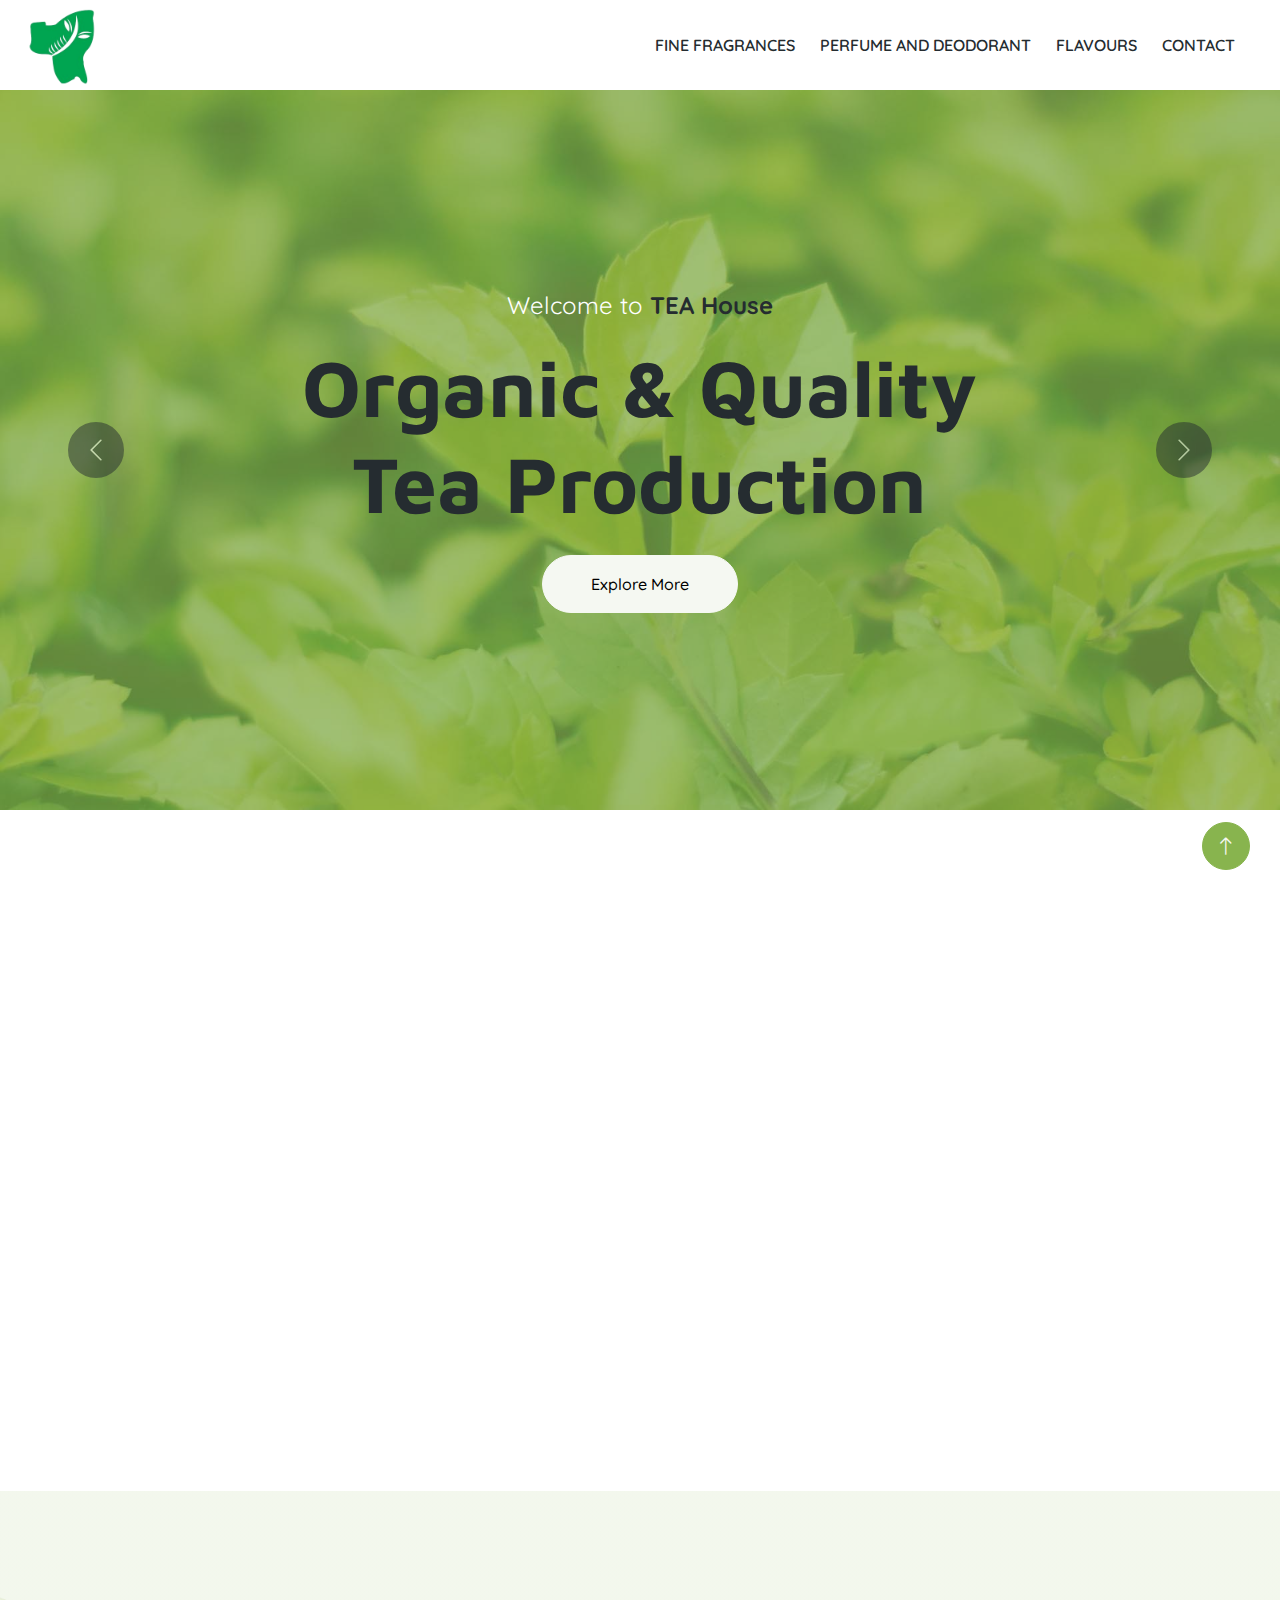
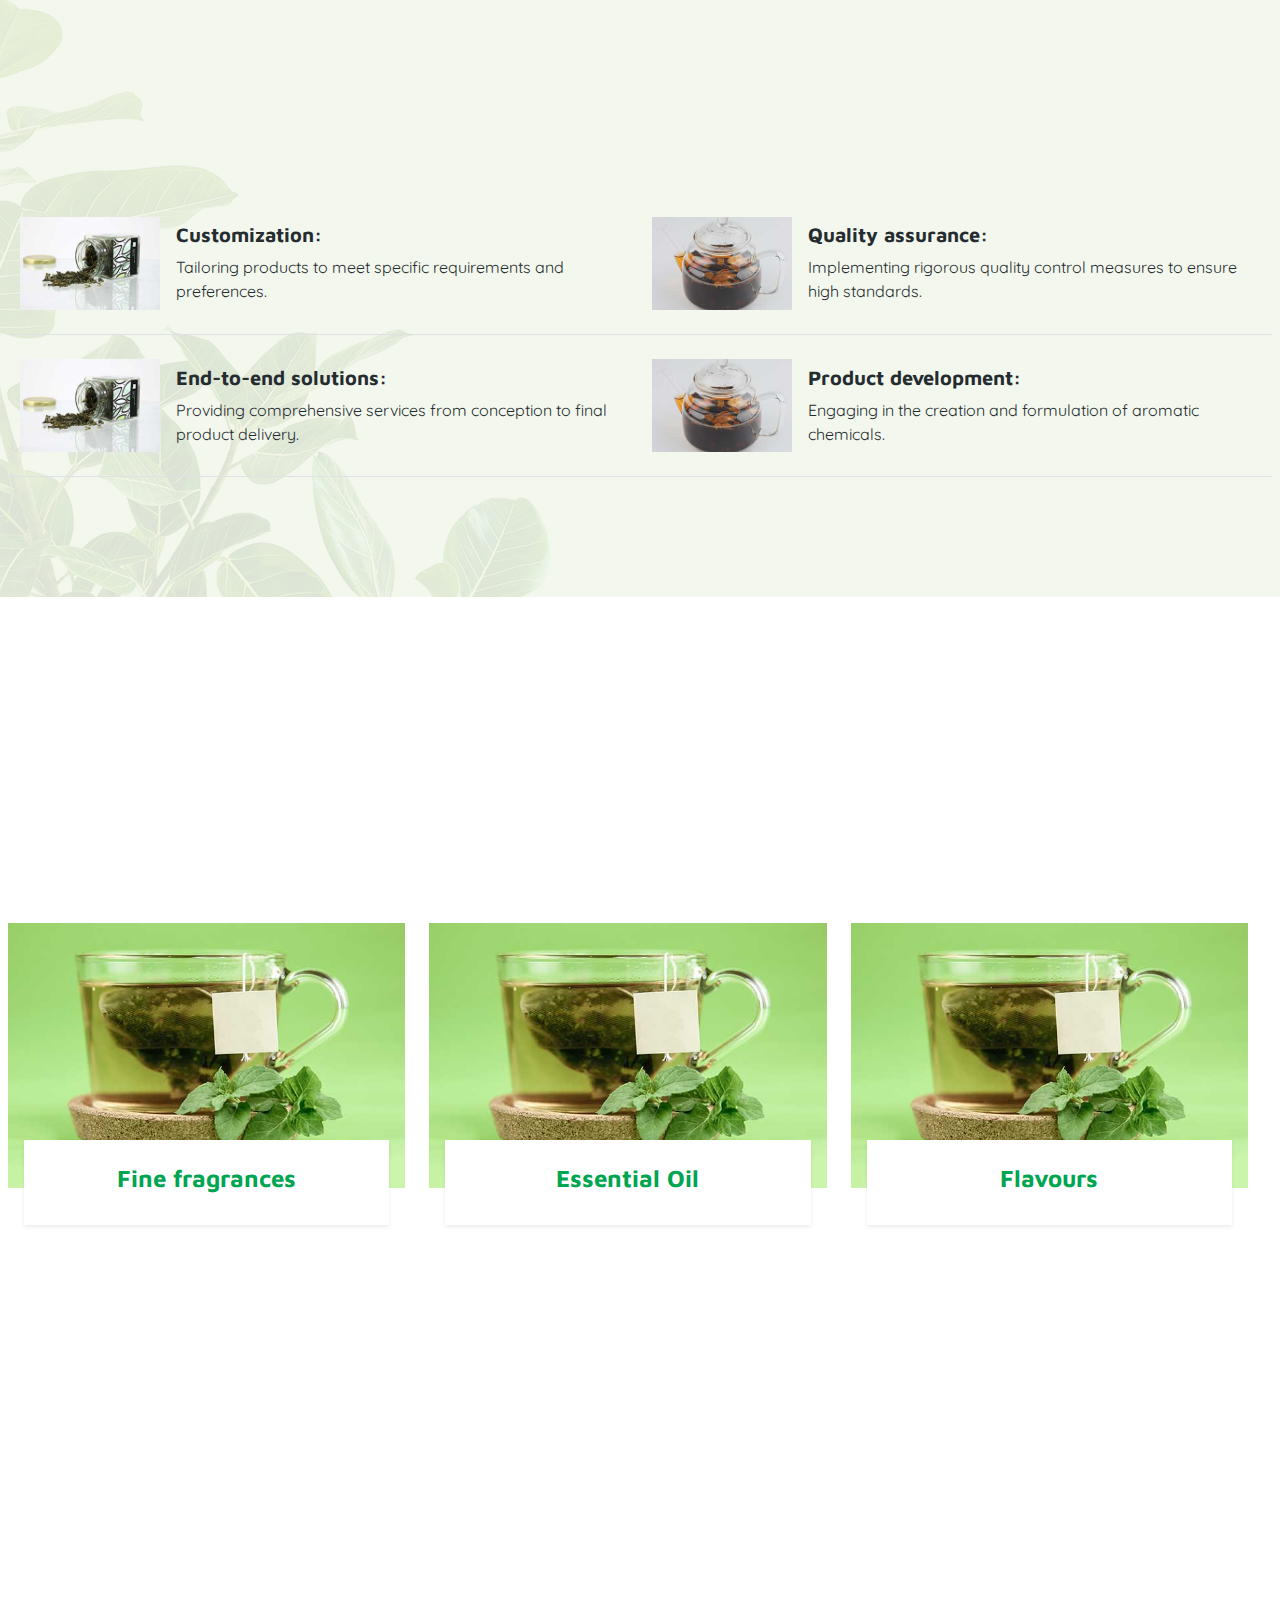
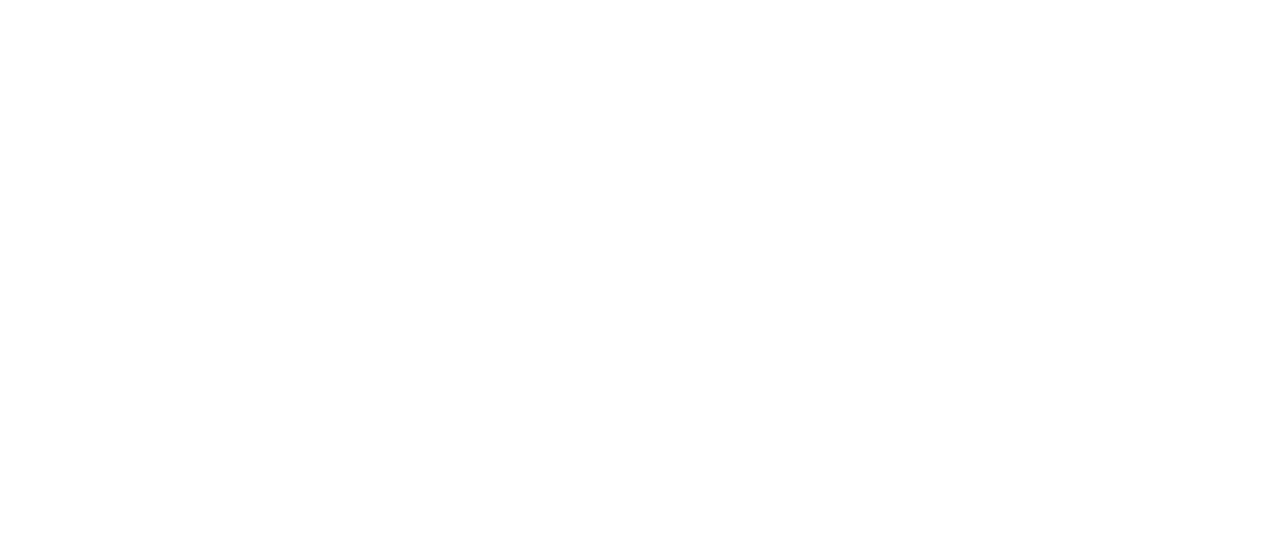
==== index.html @ 9715950f "first commit" ====
<!DOCTYPE html>
<html lang="en">

<head>
    <meta charset="utf-8">
    <title>Shiv-Prem Agencies</title>
    <meta content="width=device-width, initial-scale=1.0" name="viewport">
    <meta content="" name="keywords">
    <meta content="" name="description">

    <!-- Favicon -->
    <link href="img/favicon.ico" rel="icon">

    <!-- Icon Font Stylesheet -->
    <link href="https://cdnjs.cloudflare.com/ajax/libs/font-awesome/5.10.0/css/all.min.css" rel="stylesheet">
    <link href="https://cdn.jsdelivr.net/npm/bootstrap-icons@1.4.1/font/bootstrap-icons.css" rel="stylesheet">

    <!-- Libraries Stylesheet -->
    <link href="lib/animate/animate.min.css" rel="stylesheet">
    <link href="lib/owlcarousel/assets/owl.carousel.min.css" rel="stylesheet">

    <!-- Customized Bootstrap Stylesheet -->
    <link href="css/bootstrap.min.css" rel="stylesheet">

    <!-- Template Stylesheet -->
    <link href="css/style.css" rel="stylesheet">
</head>

<body id="home-page">
    <!-- Header Start -->
    <header class="sticky-top">

    </header>
    <!-- Header End -->


    <!-- Carousel Start -->
    <div class="container-fluid px-0 mb-5">
        <div id="header-carousel" class="carousel slide carousel-fade" data-bs-ride="carousel">
            <div class="carousel-inner">
                <div class="carousel-item active">
                    <img class="w-100" src="img/carousel-1.jpg" alt="Image">
                    <div class="carousel-caption">
                        <div class="container">
                            <div class="row justify-content-center">
                                <div class="col-lg-7 text-center">
                                    <p class="fs-4 text-white animated zoomIn">Welcome to <strong class="text-dark">TEA
                                            House</strong></p>
                                    <h1 class="display-1 text-dark mb-4 animated zoomIn">Organic & Quality Tea
                                        Production</h1>
                                    <a href="" class="btn btn-light rounded-pill py-3 px-5 animated zoomIn">Explore
                                        More</a>
                                </div>
                            </div>
                        </div>
                    </div>
                </div>
                <div class="carousel-item">
                    <img class="w-100" src="img/carousel-2.jpg" alt="Image">
                    <div class="carousel-caption">
                        <div class="container">
                            <div class="row justify-content-center">
                                <div class="col-lg-7 text-center">
                                    <p class="fs-4 text-white animated zoomIn">Welcome to <strong class="text-dark">TEA
                                            House</strong></p>
                                    <h1 class="display-1 text-dark mb-4 animated zoomIn">Organic & Quality Tea
                                        Production</h1>
                                    <a href="" class="btn btn-light rounded-pill py-3 px-5 animated zoomIn">Explore
                                        More</a>
                                </div>
                            </div>
                        </div>
                    </div>
                </div>
            </div>
            <button class="carousel-control-prev" type="button" data-bs-target="#header-carousel" data-bs-slide="prev">
                <span class="carousel-control-prev-icon" aria-hidden="true"></span>
                <span class="visually-hidden">Previous</span>
            </button>
            <button class="carousel-control-next" type="button" data-bs-target="#header-carousel" data-bs-slide="next">
                <span class="carousel-control-next-icon" aria-hidden="true"></span>
                <span class="visually-hidden">Next</span>
            </button>
        </div>
    </div>
    <!-- Carousel End -->

    <!-- Article Start -->
    <div class="container-xxl py-5">
        <div class="container">
            <div class="row g-5 align-items-center">
                <div class="col-lg-5 wow fadeIn" data-wow-delay="0.1s">
                    <img class="img-fluid" src="img/article.jpg" alt="">
                </div>
                <div class="col-lg-6 wow fadeIn" data-wow-delay="0.5s">
                    <div class="section-title">
                        <p class="fs-5 fw-medium  text-primary">About Us</p>
                        <h1 class="display-6">The success history of Shivprem Agencies in 24 years</h1>
                    </div>
                    <p class="mb-4">Established in 2000, Shivprem Agencies operates in Old Delhi Sadar Bazar. Proprietor
                        Mr. Shivi Sansi, is a sales agent, stockist, and importer for various chemical companies. </p>
                    <p class="mb-4">They distribute aromatic chemicals, resinoids, absolutes, essential oils, and
                        flavours throughout Northern India via established trade channels.</p>
                    <!-- <a href="" class="btn btn-primary rounded-pill py-3 px-5">Read More</a> -->
                </div>
            </div>
        </div>
    </div>
    <!-- Article End -->

    <!-- Products Start -->
    <div class="container-fluid product py-5 my-5">
        <div class="container py-5">
            <div class="section-title text-center mx-auto wow fadeInUp" data-wow-delay="0.1s" style="max-width: 600px;">
                <p class="fs-5 fw-medium  text-primary">Our service</p>
                <h1 class="display-6">Lorem ipsum dolor sit amet, consectetur adipisicing elit.</h1>
            </div>
            <div class="row">
                <div class="col-md-6">
                    <div class="row align-items-center g-3 mb-4">
                        <div class="col-4 col-lg-3">
                            <img class="img-fluid bg-white w-100" src="img/about-5.jpg" alt="">
                        </div>
                        <div class="col-8 col-lg-9">
                            <h5>Customization: </h5>
                            <p class="mb-0">Tailoring products to meet specific requirements and preferences.
                            </p>
                        </div>
                    </div>
                </div>
                <div class="border-top d-block d-md-none mb-4"></div>
                <div class="col-md-6">
                    <div class="row align-items-center g-3 mb-4">
                        <div class="col-4 col-lg-3">
                            <img class="img-fluid bg-white w-100" src="img/about-6.jpg" alt="">
                        </div>
                        <div class="col-8 col-lg-9">
                            <h5>Quality assurance: </h5>
                            <p class="mb-0">Implementing rigorous quality control measures to ensure high
                                standards.</p>
                        </div>
                    </div>
                </div>
                <div class="border-top mb-4"></div>
                <div class="col-md-6">
                    <div class="row align-items-center g-3 mb-4">
                        <div class="col-4 col-lg-3">
                            <img class="img-fluid bg-white w-100" src="img/about-5.jpg" alt="">
                        </div>
                        <div class="col-8 col-lg-9">
                            <h5>End-to-end solutions: </h5>
                            <p class="mb-0">Providing comprehensive services from conception to final product delivery.
                            </p>
                        </div>
                    </div>
                </div>
                <div class="border-top d-block d-md-none mb-4"></div>
                <div class="col-md-6">
                    <div class="row align-items-center g-3 mb-4">
                        <div class="col-4 col-lg-3">
                            <img class="img-fluid bg-white w-100" src="img/about-6.jpg" alt="">
                        </div>
                        <div class="col-8 col-lg-9">
                            <h5>Product development:</h5>
                            <p class="mb-0">Engaging in the creation and formulation of aromatic chemicals.</p>
                        </div>
                    </div>
                </div>
                <div class="border-top mb-4"></div>
            </div>
        </div>
    </div>
    <!-- Products End -->


    <!-- About Start -->
    <div class="container-xxl py-5">
        <div class="container">
            <div class="row g-5">
                <div class="col-lg-12 wow fadeIn" data-wow-delay="0.5s">
                    <div class="section-title">
                        <p class="fs-5 fw-medium  text-primary">We deal in </p>
                        <h1 class="display-6">Lorem ipsum dolor sit amet.</h1>
                    </div>
                </div>
                <div class="row">
                    <div class="col-lg-4 col-sm-6 mt-5"><a href="" class="d-block product-item rounded">
                            <img src="img/product-1.jpg" class="w-100" alt="">
                            <div class="bg-white shadow-sm text-center p-4 position-relative mt-n5 mx-3">
                                <h4 class="text-primary">Fine fragrances</h4>
                                <!-- <span class="text-body">Tailoring products to meet specific requirements and
                                    preferences.</span> -->
                            </div>
                        </a></div>
                    <div class="col-lg-4 col-sm-6 mt-5"><a href="" class="d-block product-item rounded">
                            <img src="img/product-1.jpg" class="w-100" alt="">
                            <div class="bg-white shadow-sm text-center p-4 position-relative mt-n5 mx-3">
                                <h4 class="text-primary">Essential Oil</h4>
                                <!-- <span class="text-body">Implementing rigorous quality control measures to ensure high standards.</span> -->
                            </div>
                        </a></div>
                    <div class="col-lg-4 col-sm-6 mt-5"><a href="" class="d-block product-item rounded">
                            <img src="img/product-1.jpg" class="w-100" alt="">
                            <div class="bg-white shadow-sm text-center p-4 position-relative mt-n5 mx-3">
                                <h4 class="text-primary">Flavours</h4>
                                <!-- <span class="text-body">Providing comprehensive services from conception to final product delivery.</span> -->
                            </div>
                        </a>
                    </div>
                </div>
            </div>
        </div>
    </div>
    <!-- About End -->

    <!-- Video Start -->
    <!-- <div class="container-fluid video my-5">
        <div class="container">
            <div class="row g-0">
                <div class="col-lg-6 py-5 wow fadeIn" data-wow-delay="0.1s">
                    <div class="py-5">
                        <h1 class="display-6 mb-4">Tea is a drink of <span class="text-white">health</span> and <span
                                class="text-white">beauty</span></h1>
                        <h5 class="fw-normal lh-base  text-white mb-5">Tempor erat elitr rebum at clita. Diam dolor diam
                            ipsum sit. Aliqu diam amet diam et eos. Clita erat ipsum et lorem et sit</h5>
                        <div class="row g-4 mb-5">
                            <div class="col-sm-6">
                                <div class="d-flex align-items-center">
                                    <div class="flex-shrink-0 btn-lg-square bg-white text-primary rounded-circle me-3">
                                        <i class="fa fa-check"></i>
                                    </div>
                                    <span class="text-dark">Great tea assortment</span>
                                </div>
                            </div>
                            <div class="col-sm-6">
                                <div class="d-flex align-items-center">
                                    <div class="flex-shrink-0 btn-lg-square bg-white text-primary rounded-circle me-3">
                                        <i class="fa fa-check"></i>
                                    </div>
                                    <span class="text-dark">Spices & additives</span>
                                </div>
                            </div>
                            <div class="col-sm-6">
                                <div class="d-flex align-items-center">
                                    <div class="flex-shrink-0 btn-lg-square bg-white text-primary rounded-circle me-3">
                                        <i class="fa fa-check"></i>
                                    </div>
                                    <span class="text-dark">Unique accessories</span>
                                </div>
                            </div>
                            <div class="col-sm-6">
                                <div class="d-flex align-items-center">
                                    <div class="flex-shrink-0 btn-lg-square bg-white text-primary rounded-circle me-3">
                                        <i class="fa fa-check"></i>
                                    </div>
                                    <span class="text-dark">Good for health & beauty</span>
                                </div>
                            </div>
                        </div>
                        <a class="btn btn-light rounded-pill py-3 px-5" href="">Explore More</a>
                    </div>
                </div>
                <div class="col-lg-6 wow fadeIn" data-wow-delay="0.5s">
                    <div class="h-100 d-flex align-items-center justify-content-center" style="min-height: 300px;">
                        <button type="button" class="btn-play" data-bs-toggle="modal"
                            data-src="https://www.youtube.com/embed/DWRcNpR6Kdc" data-bs-target="#videoModal">
                            <span></span>
                        </button>
                    </div>
                </div>
            </div>
        </div>
    </div> -->
    <!-- Video End -->


    <!-- Video Modal Start -->
    <!-- <div class="modal modal-video fade" id="videoModal" tabindex="-1" aria-labelledby="exampleModalLabel"
        aria-hidden="true">
        <div class="modal-dialog">
            <div class="modal-content rounded-0">
                <div class="modal-header">
                    <h3 class="modal-title" id="exampleModalLabel">Youtube Video</h3>
                    <button type="button" class="btn-close" data-bs-dismiss="modal" aria-label="Close"></button>
                </div>
                <div class="modal-body">
                    16:9 aspect ratio
                    <div class="ratio ratio-16x9">
                        <iframe class="embed-responsive-item" src="" id="video" allowfullscreen
                            allowscriptaccess="always" allow="autoplay"></iframe>
                    </div>
                </div>
            </div>
        </div>
    </div> -->
    <!-- Video Modal End -->


    <!-- Store Start -->
    <!-- <div class="container-xxl py-5">
        <div class="container">
            <div class="section-title text-center mx-auto wow fadeInUp" data-wow-delay="0.1s" style="max-width: 500px;">
                <p class="fs-5 fw-medium  text-primary">Online Store</p>
                <h1 class="display-6">Want to stay healthy? Choose tea taste</h1>
            </div>
            <div class="row g-4">
                <div class="col-lg-4 col-md-6 wow fadeInUp" data-wow-delay="0.1s">
                    <div class="store-item position-relative text-center">
                        <img class="img-fluid" src="img/store-product-1.jpg" alt="">
                        <div class="p-4">
                            <div class="text-center mb-3">
                                <small class="fa fa-star text-primary"></small>
                                <small class="fa fa-star text-primary"></small>
                                <small class="fa fa-star text-primary"></small>
                                <small class="fa fa-star text-primary"></small>
                                <small class="fa fa-star text-primary"></small>
                            </div>
                            <h4 class="mb-3">Nature close tea</h4>
                            <p>Aliqu diam amet diam et eos. Clita erat ipsum lorem erat ipsum lorem sit sed</p>
                            <h4 class="text-primary">$19.00</h4>
                        </div>
                        <div class="store-overlay">
                            <a href="" class="btn btn-primary rounded-pill py-2 px-4 m-2">More Detail <i
                                    class="fa fa-arrow-right ms-2"></i></a>
                            <a href="" class="btn btn-dark rounded-pill py-2 px-4 m-2">Add to Cart <i
                                    class="fa fa-cart-plus ms-2"></i></a>
                        </div>
                    </div>
                </div>
                <div class="col-lg-4 col-md-6 wow fadeInUp" data-wow-delay="0.3s">
                    <div class="store-item position-relative text-center">
                        <img class="img-fluid" src="img/store-product-2.jpg" alt="">
                        <div class="p-4">
                            <div class="text-center mb-3">
                                <small class="fa fa-star text-primary"></small>
                                <small class="fa fa-star text-primary"></small>
                                <small class="fa fa-star text-primary"></small>
                                <small class="fa fa-star text-primary"></small>
                                <small class="fa fa-star text-primary"></small>
                            </div>
                            <h4 class="mb-3">Green tea tulsi</h4>
                            <p>Aliqu diam amet diam et eos. Clita erat ipsum lorem erat ipsum lorem sit sed</p>
                            <h4 class="text-primary">$19.00</h4>
                        </div>
                        <div class="store-overlay">
                            <a href="" class="btn btn-primary rounded-pill py-2 px-4 m-2">More Detail <i
                                    class="fa fa-arrow-right ms-2"></i></a>
                            <a href="" class="btn btn-dark rounded-pill py-2 px-4 m-2">Add to Cart <i
                                    class="fa fa-cart-plus ms-2"></i></a>
                        </div>
                    </div>
                </div>
                <div class="col-lg-4 col-md-6 wow fadeInUp" data-wow-delay="0.5s">
                    <div class="store-item position-relative text-center">
                        <img class="img-fluid" src="img/store-product-3.jpg" alt="">
                        <div class="p-4">
                            <div class="text-center mb-3">
                                <small class="fa fa-star text-primary"></small>
                                <small class="fa fa-star text-primary"></small>
                                <small class="fa fa-star text-primary"></small>
                                <small class="fa fa-star text-primary"></small>
                                <small class="fa fa-star text-primary"></small>
                            </div>
                            <h4 class="mb-3">Instant tea premix</h4>
                            <p>Aliqu diam amet diam et eos. Clita erat ipsum lorem erat ipsum lorem sit sed</p>
                            <h4 class="text-primary">$19.00</h4>
                        </div>
                        <div class="store-overlay">
                            <a href="" class="btn btn-primary rounded-pill py-2 px-4 m-2">More Detail <i
                                    class="fa fa-arrow-right ms-2"></i></a>
                            <a href="" class="btn btn-dark rounded-pill py-2 px-4 m-2">Add to Cart <i
                                    class="fa fa-cart-plus ms-2"></i></a>
                        </div>
                    </div>
                </div>
                <div class="col-12 text-center wow fadeInUp" data-wow-delay="0.1s">
                    <a href="" class="btn btn-primary rounded-pill py-3 px-5">View More Products</a>
                </div>
            </div>
        </div>
    </div> -->
    <!-- Store End -->


    <!-- Testimonial Start -->
    <!-- <div class="container-fluid testimonial py-5 my-5">
        <div class="container py-5">
            <div class="section-title text-center mx-auto wow fadeInUp" data-wow-delay="0.1s" style="max-width: 500px;">
                <p class="fs-5 fw-medium  text-white">Testimonial</p>
                <h1 class="display-6">What our clients say about our tea</h1>
            </div>
            <div class="owl-carousel testimonial-carousel wow fadeInUp" data-wow-delay="0.5s">
                <div class="testimonial-item p-4 p-lg-5">
                    <p class="mb-4">Diam dolor diam ipsum sit. Aliqu diam amet diam et eos. Clita erat ipsum et lorem et
                        sit, sed stet lorem sit clita duo justo</p>
                    <div class="d-flex align-items-center justify-content-center">
                        <img class="img-fluid flex-shrink-0" src="img/testimonial-1.jpg" alt="">
                        <div class="text-start ms-3">
                            <h5>Client Name</h5>
                            <span class="text-primary">Profession</span>
                        </div>
                    </div>
                </div>
                <div class="testimonial-item p-4 p-lg-5">
                    <p class="mb-4">Diam dolor diam ipsum sit. Aliqu diam amet diam et eos. Clita erat ipsum et lorem et
                        sit, sed stet lorem sit clita duo justo</p>
                    <div class="d-flex align-items-center justify-content-center">
                        <img class="img-fluid flex-shrink-0" src="img/testimonial-2.jpg" alt="">
                        <div class="text-start ms-3">
                            <h5>Client Name</h5>
                            <span class="text-primary">Profession</span>
                        </div>
                    </div>
                </div>
                <div class="testimonial-item p-4 p-lg-5">
                    <p class="mb-4">Diam dolor diam ipsum sit. Aliqu diam amet diam et eos. Clita erat ipsum et lorem et
                        sit, sed stet lorem sit clita duo justo</p>
                    <div class="d-flex align-items-center justify-content-center">
                        <img class="img-fluid flex-shrink-0" src="img/testimonial-3.jpg" alt="">
                        <div class="text-start ms-3">
                            <h5>Client Name</h5>
                            <span class="text-primary">Profession</span>
                        </div>
                    </div>
                </div>
            </div>
        </div>
    </div> -->
    <!-- Testimonial End -->


    <!-- Contact Start -->
    <div class="container-xxl contact py-5">
        <div class="container">
            <div class="section-title text-center mx-auto wow fadeInUp" data-wow-delay="0.1s" style="max-width: 500px;">
                <p class="fs-5 fw-medium  text-primary">Contact Us</p>
                <h1 class="display-6">Contact us right now</h1>
            </div>
            <div class="row justify-content-center wow fadeInUp" data-wow-delay="0.1s">
                <div class="col-lg-8">
                    <!-- <p class="text-center mb-5">Diam dolor diam ipsum sit. Aliqu diam amet diam et eos. Clita erat ipsum
                        et lorem et sit, sed stet lorem sit clita duo justo Diam dolor diam ipsum sit. Aliqu diam amet
                        diam et eos. Clita erat ipsum et lorem et sit, sed stet lorem sit clita duo justo</p> -->
                    <div class="row g-5">
                        <div class="col-md-4 text-center wow fadeInUp" data-wow-delay="0.3s">
                            <div class="btn-square mx-auto mb-3">
                                <i class="fa fa-envelope fa-2x text-white"></i>
                            </div>
                            <p class="mb-2">info@example.com</p>
                            <p class="mb-0">support@example.com</p>
                        </div>
                        <div class="col-md-4 text-center wow fadeInUp" data-wow-delay="0.4s">
                            <div class="btn-square mx-auto mb-3">
                                <i class="fa fa-phone fa-2x text-white"></i>
                            </div>
                            <p class="mb-2">9999467355</p>
                            <p class="mb-0">9599777465</p>
                        </div>
                        <div class="col-md-4 text-center wow fadeInUp" data-wow-delay="0.5s">
                            <div class="btn-square mx-auto mb-3">
                                <i class="fa fa-map-marker-alt fa-2x text-white"></i>
                            </div>
                            <p class="mb-2">Kirthi Shikar, 510, District Centre,</p>
                            <p class="mb-0">Janakpuri, Delhi, 110058</p>
                        </div>
                    </div>
                </div>
            </div>
        </div>
    </div>
    <!-- Contact Start -->


    <!-- Footer Start -->
    <footer>

    </footer>
    <!-- Footer End -->



    <!-- JavaScript Libraries -->
    <script src="https://ajax.googleapis.com/ajax/libs/jquery/3.6.1/jquery.min.js"></script>
    <script src="https://cdn.jsdelivr.net/npm/bootstrap@5.0.0/dist/js/bootstrap.bundle.min.js"></script>
    <script src="lib/wow/wow.min.js"></script>
    <script src="lib/easing/easing.min.js"></script>
    <script src="lib/waypoints/waypoints.min.js"></script>
    <script src="lib/owlcarousel/owl.carousel.min.js"></script>

    <!-- Template Javascript -->
    <script src="js/main.js"></script>
</body>

</html>
---- css/style.css ----
/********** Template CSS **********/
@import url('https://fonts.googleapis.com/css2?family=Maven+Pro:wght@400..900&family=Quicksand:wght@300..700&display=swap');


:root {
    --primary: #00A551;
    --secondary: #ABD832;
    --light: #F5F8F2;
    --dark: #252C30;
    --font-maven:"Maven Pro", sans-serif;
    --font-quick:"Quicksand", sans-serif;
}

.back-to-top {
    position: fixed;
    display: none;
    right: 30px;
    bottom: 30px;
    z-index: 99;
}

.fw-medium {
    font-weight: 600;
}

.fw-bold {
    font-weight: 700;
}

.fw-black {
    font-weight: 900;
}


/*** Spinner ***/
#spinner {
    opacity: 0;
    visibility: hidden;
    transition: opacity .5s ease-out, visibility 0s linear .5s;
    z-index: 99999;
}

#spinner.show {
    transition: opacity .5s ease-out, visibility 0s linear 0s;
    visibility: visible;
    opacity: 1;
}

.container{
    max-width: 1400px;
    margin: auto;
    padding: 0px 20px;
}

h1,h2,h3,h4,h5,h6{
    font-family: var(--font-maven);
}
h1{
    font-weight: 700 !important;
}
p{
    font-family: var(--font-quick);
}
/*** Button ***/
.btn {
    font-family: var(--font-quick);
    transition: .5s;
    font-weight: 500;
}

.btn-primary,
.btn-outline-primary:hover {
    color: var(--light);
}

.btn-secondary,
.btn-outline-secondary:hover {
    color: var(--dark);
}

.btn-square {
    width: 38px;
    height: 38px;
}

.btn-sm-square {
    width: 32px;
    height: 32px;
}

.btn-lg-square {
    width: 48px;
    height: 48px;
}

.btn-square,
.btn-sm-square,
.btn-lg-square {
    padding: 0;
    display: flex;
    align-items: center;
    justify-content: center;
    font-weight: normal;
}


/*** Navbar ***/
.sticky-top {
    top: -150px;
    transition: .5s;
}
.navbar-brand {
    display: block;
    max-width: 80px ;
    width: 100% ;
}
footer .navbar-brand{
    max-width: 120px;
    margin-bottom: 20px;
}
.navbar-brand img{
    width: 100% ;
}

.navbar .navbar-nav .nav-link {
    font-family: var(--font-quick);
    margin-right: 25px;
    padding: 25px 0;
    color: var(--dark);
    font-weight: 600;
    text-transform: uppercase;
    outline: none;
}

.navbar .navbar-nav .nav-link:hover,
.navbar .navbar-nav .nav-link.active {
    color: var(--primary);
}

.navbar .dropdown-toggle::after {
    border: none;
    content: "\f107";
    font-family: "Font Awesome 5 Free";
    font-weight: 900;
    vertical-align: middle;
    margin-left: 8px;
}

@media (max-width: 991.98px) {

    .navbar .navbar-nav .nav-link  {
        margin-right: 0;
        padding: 10px 0;
    }

    .navbar .navbar-nav {
        margin-top: 75px;
        border-top: 1px solid #EEEEEE;
    }
}

@media (min-width: 992px) {
    .navbar .nav-item .dropdown-menu {
        display: block;
        border: none;
        margin-top: 0;
        top: 150%;
        opacity: 0;
        visibility: hidden;
        transition: .5s;
    }

    .navbar .nav-item:hover .dropdown-menu {
        top: 100%;
        visibility: visible;
        transition: .5s;
        opacity: 1;
    }
}


/*** Header ***/
.carousel-caption {
    top: 0;
    left: 0;
    right: 0;
    bottom: 0;
    display: flex;
    align-items: center;
    background: rgba(136, 180, 78, .7);
    z-index: 1;
}

.carousel-control-prev,
.carousel-control-next {
    width: 15%;
}

.carousel-control-prev-icon,
.carousel-control-next-icon {
    width: 3.5rem;
    height: 3.5rem;
    border-radius: 3.5rem;
    background-color: var(--dark);
    border: 15px solid var(--dark);
}

@media (max-width: 768px) {
    #header-carousel .carousel-item {
        position: relative;
        min-height: 450px;
    }
    
    #header-carousel .carousel-item img {
        position: absolute;
        width: 100%;
        height: 100%;
        object-fit: cover;
    }
}

.page-header {
    background: linear-gradient(rgba(136, 180, 78, .7), rgba(136, 180, 78, .7)), url(../img/carousel-1.jpg) center center no-repeat;
    background-size: cover;
}

.page-header .breadcrumb-item+.breadcrumb-item::before {
    color: var(--light);
}

.page-header .breadcrumb-item,
.page-header .breadcrumb-item a {
    font-size: 18px;
    color: var(--light);
    font-family: var(--font-quick);
    user-select: none;
}


/*** Section Title ***/
.section-title {
    position: relative;
    margin-bottom: 3rem;
    padding-bottom: 2rem;
}

.section-title::before {
    position: absolute;
    content: "";
    width: 50%;
    height: 2px;
    bottom: 0;
    left: 0;
    background: var(--primary);
}

.section-title::after {
    position: absolute;
    content: "";
    width: 28px;
    height: 28px;
    bottom: -13px;
    left: calc(25% - 13px);
    background: var(--dark);
    border: 10px solid #FFFFFF;
    border-radius: 28px;
}

.section-title.text-center::before {
    left: 25%;
}

.section-title.text-center::after {
    left: calc(50% - 13px);
}


/*** Products ***/
.product {
    background: linear-gradient(rgba(136, 180, 78, .1), rgba(136, 180, 78, .1)), url(../img/product-bg.png) left bottom no-repeat;
    background-size: auto;
}

.product-carousel .owl-nav {
    display: flex;
    justify-content: center;
    margin-top: 30px;
}

.product-carousel .owl-nav .owl-prev,
.product-carousel .owl-nav .owl-next {
    margin: 0 10px;
    width: 55px;
    height: 55px;
    display: flex;
    align-items: center;
    justify-content: center;
    color: #FFFFFF;
    background: var(--primary);
    border-radius: 55px;
    box-shadow: 0 0 45px rgba(0, 0, 0, .15);
    font-size: 25px;
    transition: .5s;
}

.product-carousel .owl-nav .owl-prev:hover,
.product-carousel .owl-nav .owl-next:hover {
    background: #FFFFFF;
    color: var(--primary);
}


/*** About ***/
.video {
    background: linear-gradient(rgba(136, 180, 78, .85), rgba(136, 180, 78, .85)), url(../img/video-bg.jpg) center center no-repeat;
    background-size: cover;
}

.btn-play {
    position: relative;
    display: block;
    box-sizing: content-box;
    width: 65px;
    height: 75px;
    border-radius: 100%;
    border: none;
    outline: none !important;
    padding: 28px 30px 30px 38px;
    background: #FFFFFF;
}

.btn-play:before {
    content: "";
    position: absolute;
    z-index: 0;
    left: 50%;
    top: 50%;
    transform: translateX(-50%) translateY(-50%);
    display: block;
    width: 120px;
    height: 120px;
    background: #FFFFFF;
    border-radius: 100%;
    animation: pulse-border 1500ms ease-out infinite;
}

.btn-play:after {
    content: "";
    position: absolute;
    z-index: 1;
    left: 50%;
    top: 50%;
    transform: translateX(-50%) translateY(-50%);
    display: block;
    width: 120px;
    height: 120px;
    background: #FFFFFF;
    border-radius: 100%;
    transition: all 200ms;
}

.btn-play span {
    display: block;
    position: relative;
    z-index: 3;
    width: 0;
    height: 0;
    left: 13px;
    border-left: 40px solid var(--primary);
    border-top: 28px solid transparent;
    border-bottom: 28px solid transparent;
}

@keyframes pulse-border {
    0% {
        transform: translateX(-50%) translateY(-50%) translateZ(0) scale(1);
        opacity: 1;
    }

    100% {
        transform: translateX(-50%) translateY(-50%) translateZ(0) scale(2);
        opacity: 0;
    }
}

.modal-video .modal-dialog {
    position: relative;
    max-width: 800px;
    margin: 60px auto 0 auto;
}

.modal-video .modal-body {
    position: relative;
    padding: 0px;
}

.modal-video .close {
    position: absolute;
    width: 30px;
    height: 30px;
    right: 0px;
    top: -30px;
    z-index: 999;
    font-size: 30px;
    font-weight: normal;
    color: #FFFFFF;
    background: #000000;
    opacity: 1;
}


/*** Store ***/
.store-item .store-overlay {
    position: absolute;
    top: 0;
    left: 0;
    width: 100%;
    height: 100%;
    display: flex;
    flex-direction: column;
    align-items: center;
    justify-content: center;
    background: rgba(138, 180, 78, .3);
    opacity: 0;
    transition: .5s;
}

.store-item:hover .store-overlay {
    opacity: 1;
}


/*** Contact ***/
.contact .btn-square {
    width: 100px;
    height: 100px;
    border: 20px solid var(--light);
    background: var(--primary);
    border-radius: 50px;
}


/*** Testimonial ***/
.testimonial {
    background: linear-gradient(rgba(136, 180, 78, .85), rgba(136, 180, 78, .85)), url(../img/testimonial-bg.jpg) center center no-repeat;
    background-size: cover;
}

.testimonial-item {
    margin: 0 auto;
    max-width: 600px;
    text-align: center;
    background: #FFFFFF;
    border: 30px solid var(--primary);
}

.testimonial-item img {
    width: 60px !important;
    height: 60px !important;
    border-radius: 60px;
}

.testimonial-carousel .owl-dots {
    margin-top: 35px;
    display: flex;
    align-items: flex-end;
    justify-content: center;
}

.testimonial-carousel .owl-dot {
    position: relative;
    display: inline-block;
    margin: 0 5px;
    width: 15px;
    height: 15px;
    background: var(--primary);
    border-radius: 15px;
    transition: .5s;
}

.testimonial-carousel .owl-dot.active {
    width: 30px;
    background: var(--dark);
}


/*** Footer ***/
.footer {
    color: #B0B9AE;
}

.footer .btn.btn-link {
    display: block;
    margin-bottom: 5px;
    padding: 0;
    text-align: left;
    color: #B0B9AE;
    font-weight: normal;
    text-transform: capitalize;
    transition: .3s;
}

.footer .btn.btn-link::before {
    position: relative;
    content: "\f105";
    font-family: "Font Awesome 5 Free";
    font-weight: 900;
    color: var(--primary);
    margin-right: 10px;
}

.footer .btn.btn-link:hover {
    color: var(--light);
    letter-spacing: 1px;
    box-shadow: none;
}

.copyright {
    color: #B0B9AE;
}

.copyright {
    background: #252525;
}

.copyright a:hover {
    color: #FFFFFF !important;
}
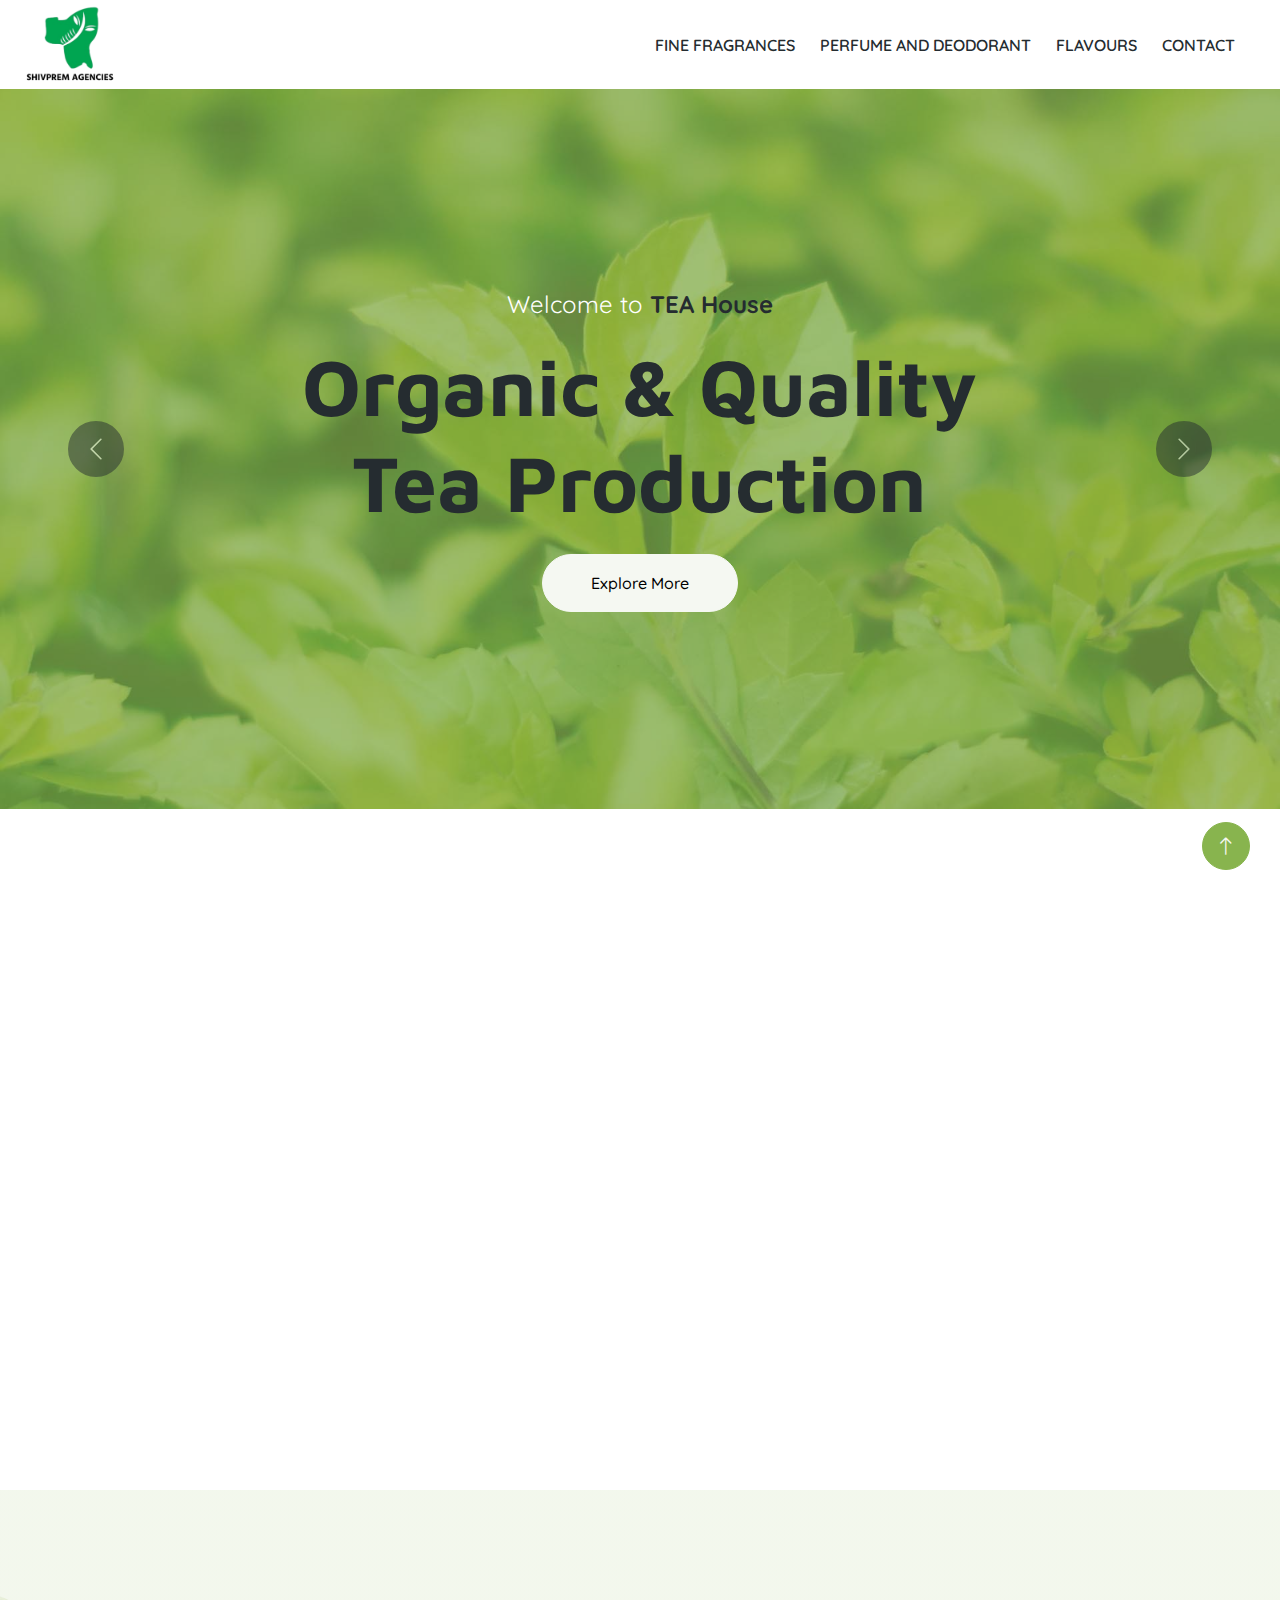
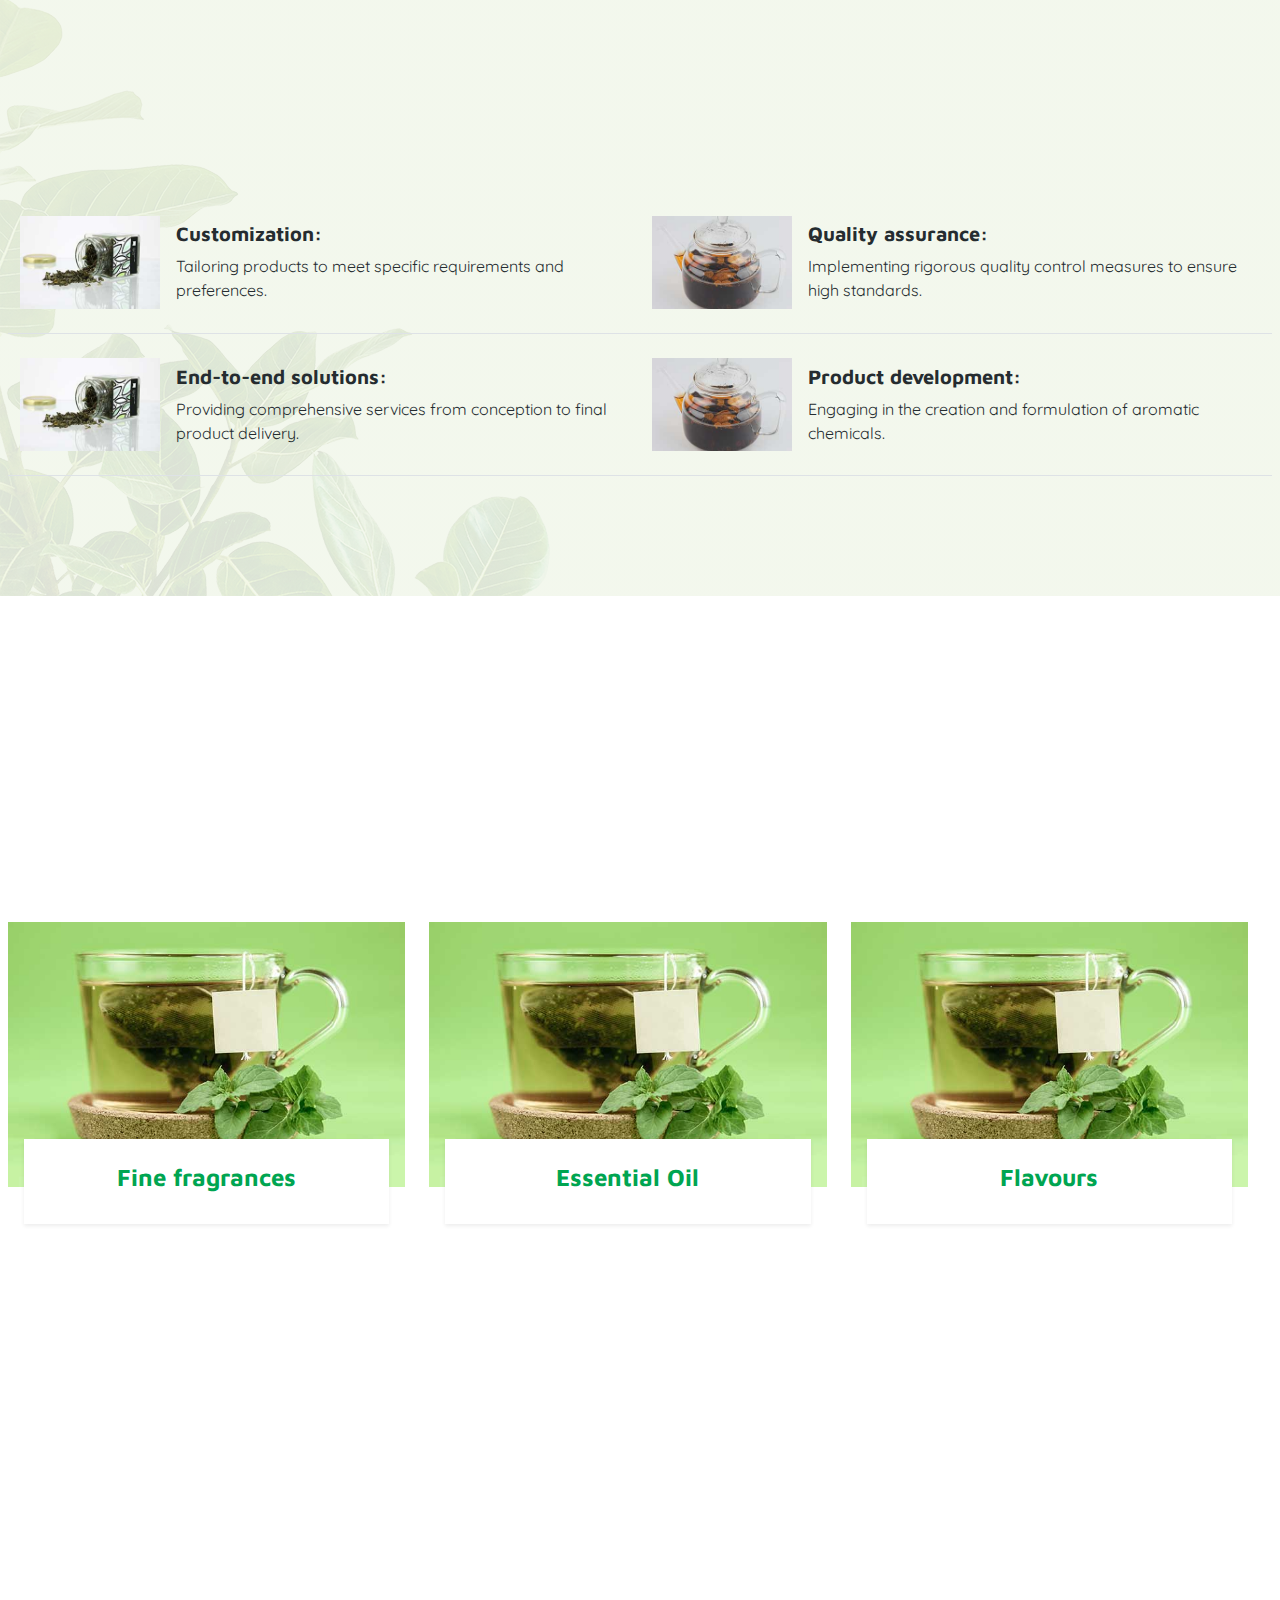
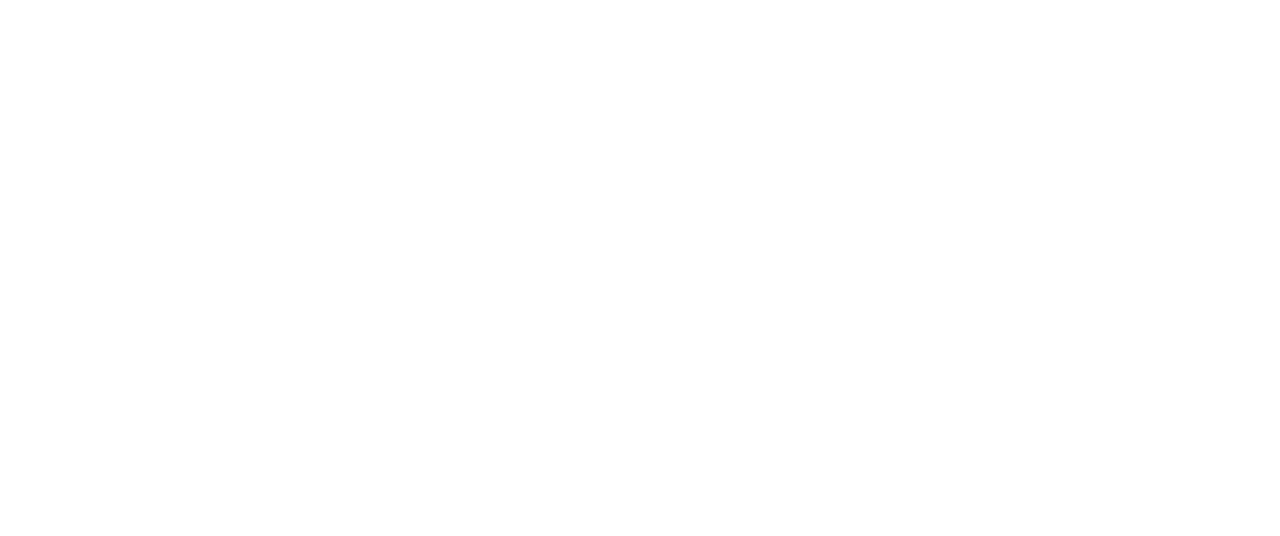
==== commit 2f54c0d6: "home complete" ====
--- a/index.html
+++ b/index.html
@@ -118,10 +118,10 @@
             <div class="row">
                 <div class="col-md-6">
                     <div class="row align-items-center g-3 mb-4">
-                        <div class="col-4 col-lg-3">
+                        <div class="col-sm-4 col-lg-3">
                             <img class="img-fluid bg-white w-100" src="img/about-5.jpg" alt="">
                         </div>
-                        <div class="col-8 col-lg-9">
+                        <div class="col-sm-8 col-lg-9">
                             <h5>Customization: </h5>
                             <p class="mb-0">Tailoring products to meet specific requirements and preferences.
                             </p>
@@ -131,10 +131,10 @@
                 <div class="border-top d-block d-md-none mb-4"></div>
                 <div class="col-md-6">
                     <div class="row align-items-center g-3 mb-4">
-                        <div class="col-4 col-lg-3">
+                        <div class="col-sm-4 col-lg-3">
                             <img class="img-fluid bg-white w-100" src="img/about-6.jpg" alt="">
                         </div>
-                        <div class="col-8 col-lg-9">
+                        <div class="col-sm-8 col-lg-9">
                             <h5>Quality assurance: </h5>
                             <p class="mb-0">Implementing rigorous quality control measures to ensure high
                                 standards.</p>
@@ -144,10 +144,10 @@
                 <div class="border-top mb-4"></div>
                 <div class="col-md-6">
                     <div class="row align-items-center g-3 mb-4">
-                        <div class="col-4 col-lg-3">
+                        <div class="col-sm-4 col-lg-3">
                             <img class="img-fluid bg-white w-100" src="img/about-5.jpg" alt="">
                         </div>
-                        <div class="col-8 col-lg-9">
+                        <div class="col-sm-8 col-lg-9">
                             <h5>End-to-end solutions: </h5>
                             <p class="mb-0">Providing comprehensive services from conception to final product delivery.
                             </p>
@@ -157,10 +157,10 @@
                 <div class="border-top d-block d-md-none mb-4"></div>
                 <div class="col-md-6">
                     <div class="row align-items-center g-3 mb-4">
-                        <div class="col-4 col-lg-3">
+                        <div class="col-sm-4 col-lg-3">
                             <img class="img-fluid bg-white w-100" src="img/about-6.jpg" alt="">
                         </div>
-                        <div class="col-8 col-lg-9">
+                        <div class="col-sm-8 col-lg-9">
                             <h5>Product development:</h5>
                             <p class="mb-0">Engaging in the creation and formulation of aromatic chemicals.</p>
                         </div>
@@ -446,8 +446,8 @@
                             <div class="btn-square mx-auto mb-3">
                                 <i class="fa fa-envelope fa-2x text-white"></i>
                             </div>
-                            <p class="mb-2">info@example.com</p>
-                            <p class="mb-0">support@example.com</p>
+                            <p class="mb-2">shivpremagencies16@gmail.com</p>
+                            <!-- <p class="mb-0">support@example.com</p> -->
                         </div>
                         <div class="col-md-4 text-center wow fadeInUp" data-wow-delay="0.4s">
                             <div class="btn-square mx-auto mb-3">
--- a/css/style.css
+++ b/css/style.css
@@ -111,7 +111,7 @@
 }
 .navbar-brand {
     display: block;
-    max-width: 80px ;
+    max-width: 100px;
     width: 100% ;
 }
 footer .navbar-brand{
@@ -122,6 +122,11 @@
     width: 100% ;
 }
 
+@media (max-width: 576px) {
+    .navbar-brand {
+        max-width: 50px ;
+    }
+}
 .navbar .navbar-nav .nav-link {
     font-family: var(--font-quick);
     margin-right: 25px;
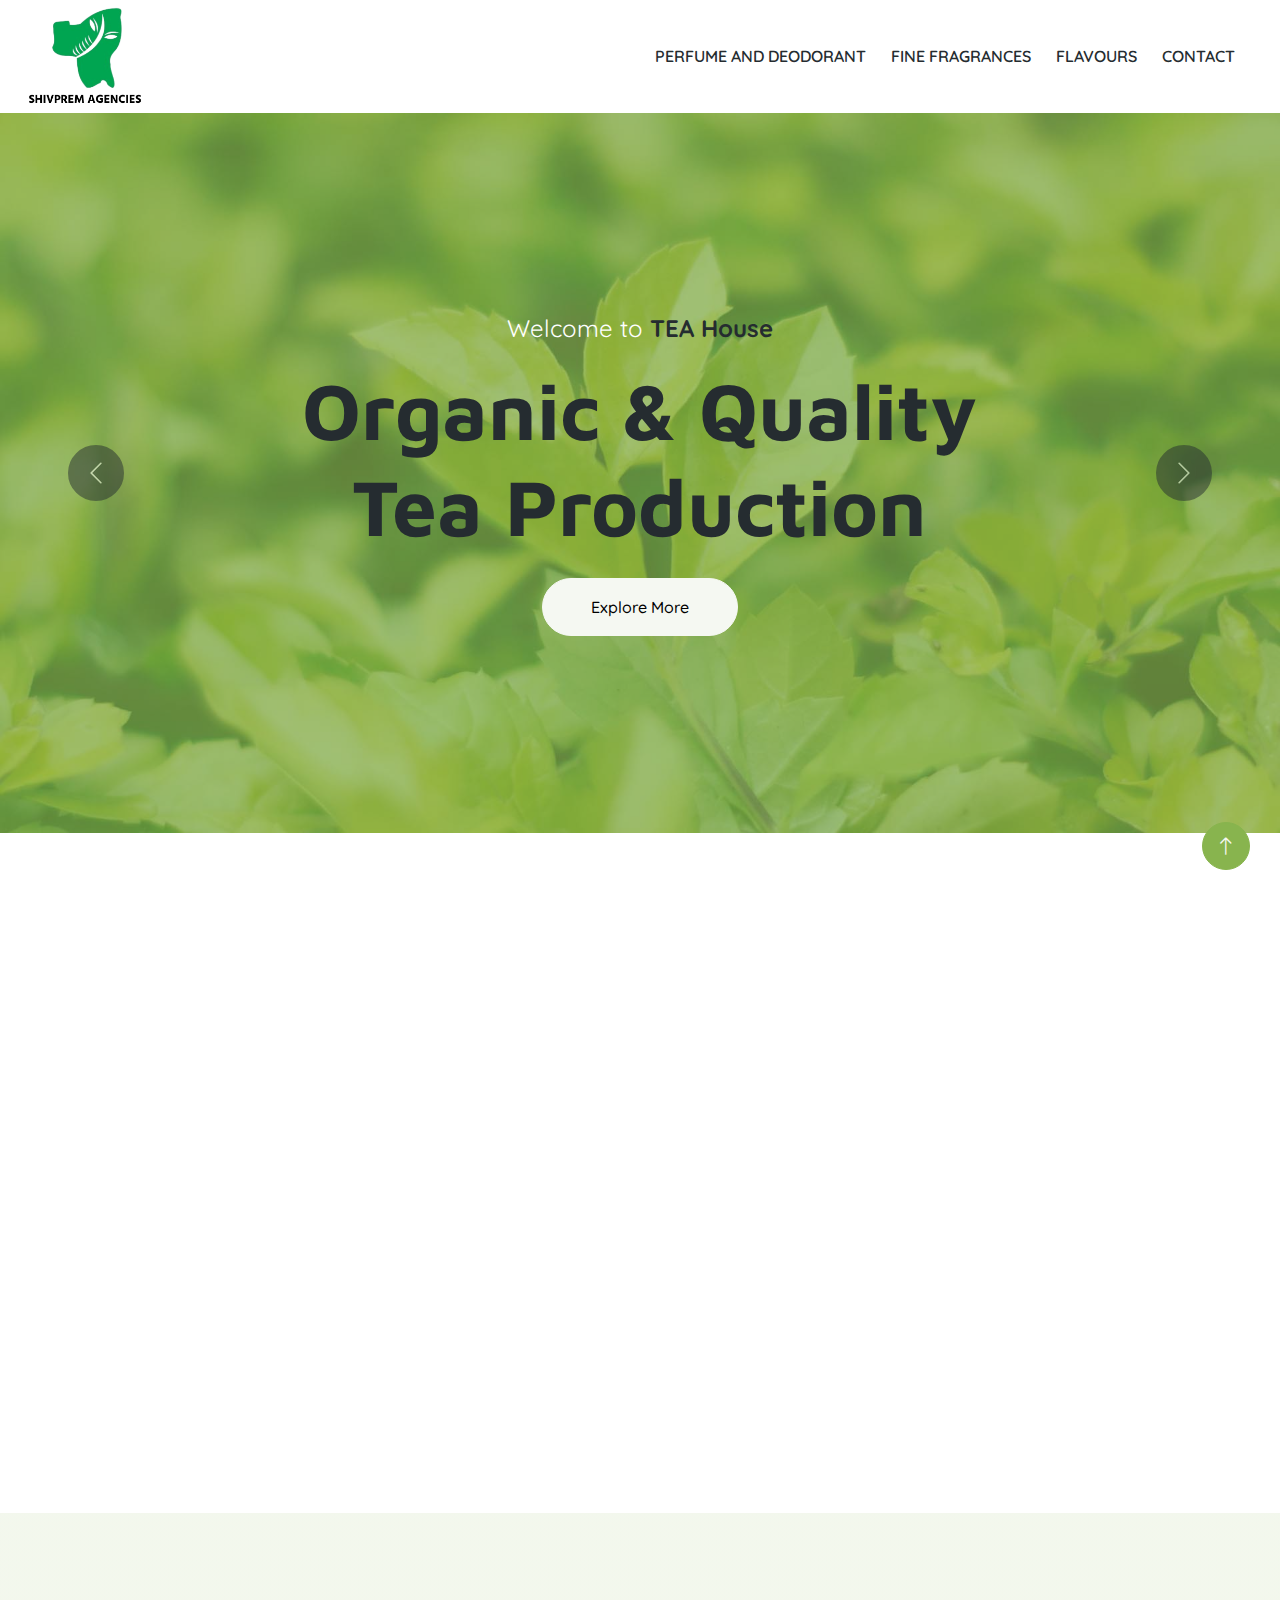
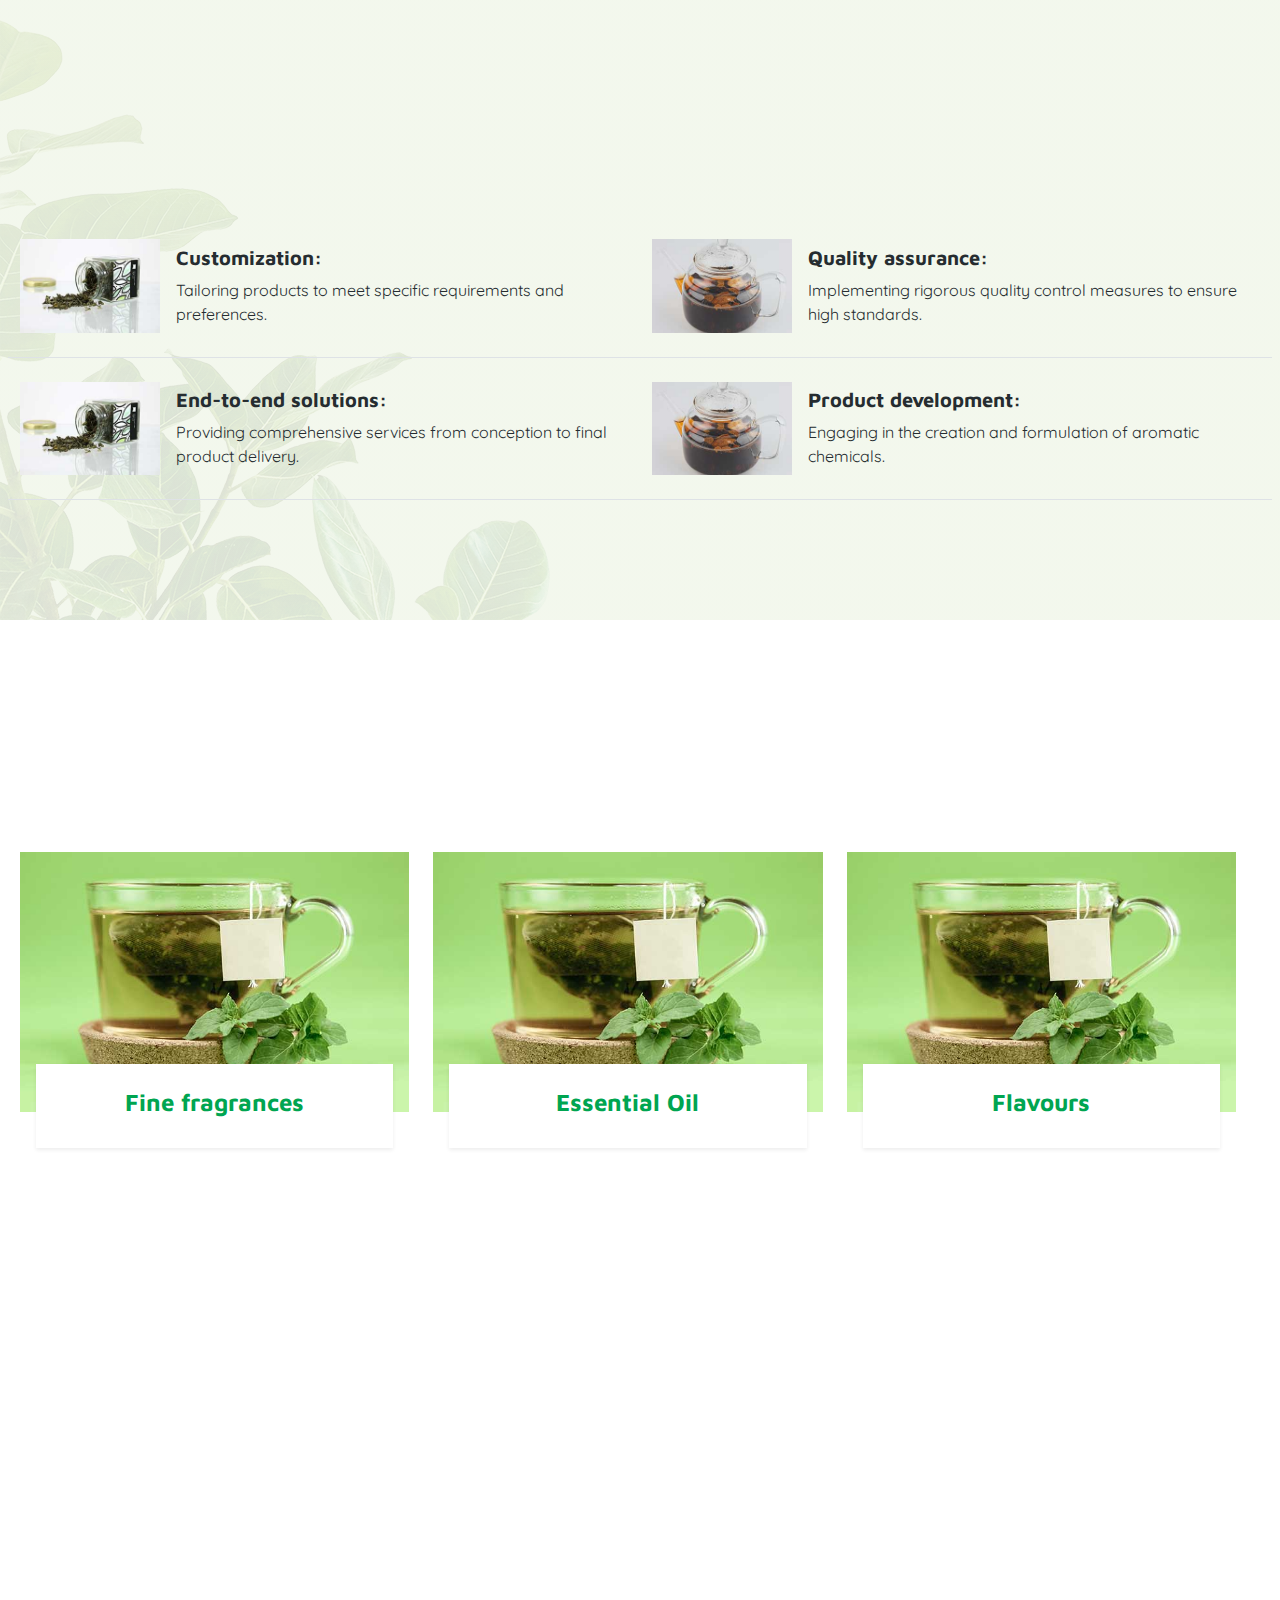
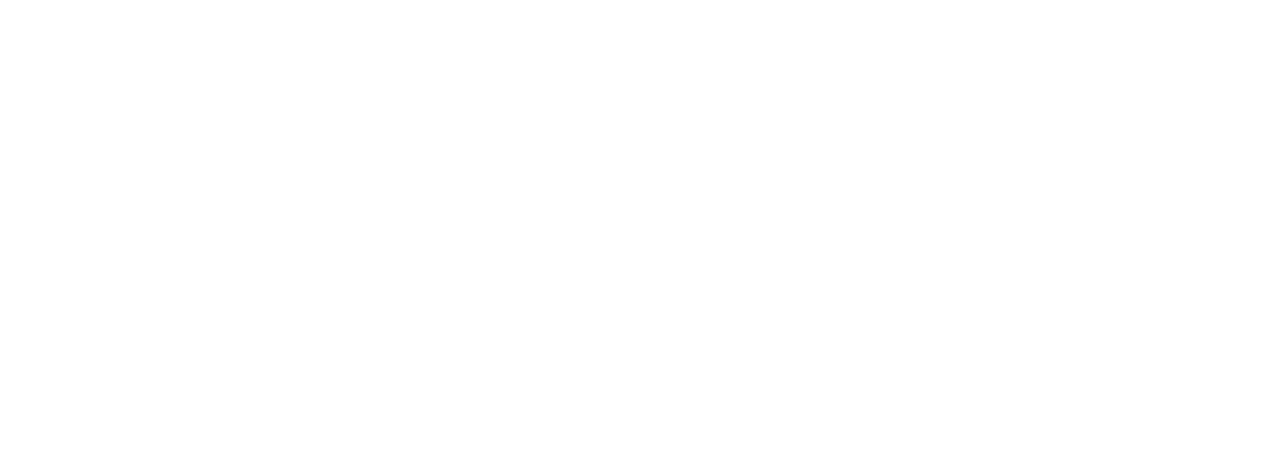
==== commit 424133ac: "small fixes" ====
--- a/index.html
+++ b/index.html
@@ -95,11 +95,12 @@
                 <div class="col-lg-6 wow fadeIn" data-wow-delay="0.5s">
                     <div class="section-title">
                         <p class="fs-5 fw-medium  text-primary">About Us</p>
-                        <h1 class="display-6">The success history of Shivprem Agencies in 24 years</h1>
-                    </div>
-                    <p class="mb-4">Established in 2000, Shivprem Agencies operates in Old Delhi Sadar Bazar. Proprietor
-                        Mr. Shivi Sansi, is a sales agent, stockist, and importer for various chemical companies. </p>
-                    <p class="mb-4">They distribute aromatic chemicals, resinoids, absolutes, essential oils, and
+                        <h1 class="display-6">The success history of <br> Shivprem Agencies in 24 years</h1>
+                    </div>
+                    <p class="mb-3">Established in 2000, Shivprem Agencies operates in Old Delhi Sadar Bazar. </p>
+                    <p class="mb-3">Proprietor
+                        Mr. Shivi Sansi, is a sales agent, stockist, and importer for various chemical companies.</p>
+                    <p class="mb-3">They distribute aromatic chemicals, resinoids, absolutes, essential oils, and
                         flavours throughout Northern India via established trade channels.</p>
                     <!-- <a href="" class="btn btn-primary rounded-pill py-3 px-5">Read More</a> -->
                 </div>
@@ -113,7 +114,7 @@
         <div class="container py-5">
             <div class="section-title text-center mx-auto wow fadeInUp" data-wow-delay="0.1s" style="max-width: 600px;">
                 <p class="fs-5 fw-medium  text-primary">Our service</p>
-                <h1 class="display-6">Lorem ipsum dolor sit amet, consectetur adipisicing elit.</h1>
+                <h1 class="display-6">Providing reliable and top-quality products</h1>
             </div>
             <div class="row">
                 <div class="col-md-6">
@@ -174,43 +175,52 @@
 
 
     <!-- About Start -->
-    <div class="container-xxl py-5">
-        <div class="container">
-            <div class="row g-5">
-                <div class="col-lg-12 wow fadeIn" data-wow-delay="0.5s">
-                    <div class="section-title">
-                        <p class="fs-5 fw-medium  text-primary">We deal in </p>
-                        <h1 class="display-6">Lorem ipsum dolor sit amet.</h1>
-                    </div>
-                </div>
+     <section class="we-deal-in">
+        <div class="container-xxl py-5">
+            <div class="container">
                 <div class="row">
-                    <div class="col-lg-4 col-sm-6 mt-5"><a href="" class="d-block product-item rounded">
-                            <img src="img/product-1.jpg" class="w-100" alt="">
-                            <div class="bg-white shadow-sm text-center p-4 position-relative mt-n5 mx-3">
-                                <h4 class="text-primary">Fine fragrances</h4>
-                                <!-- <span class="text-body">Tailoring products to meet specific requirements and
-                                    preferences.</span> -->
-                            </div>
-                        </a></div>
-                    <div class="col-lg-4 col-sm-6 mt-5"><a href="" class="d-block product-item rounded">
-                            <img src="img/product-1.jpg" class="w-100" alt="">
-                            <div class="bg-white shadow-sm text-center p-4 position-relative mt-n5 mx-3">
-                                <h4 class="text-primary">Essential Oil</h4>
-                                <!-- <span class="text-body">Implementing rigorous quality control measures to ensure high standards.</span> -->
-                            </div>
-                        </a></div>
-                    <div class="col-lg-4 col-sm-6 mt-5"><a href="" class="d-block product-item rounded">
-                            <img src="img/product-1.jpg" class="w-100" alt="">
-                            <div class="bg-white shadow-sm text-center p-4 position-relative mt-n5 mx-3">
-                                <h4 class="text-primary">Flavours</h4>
-                                <!-- <span class="text-body">Providing comprehensive services from conception to final product delivery.</span> -->
-                            </div>
-                        </a>
-                    </div>
-                </div>
-            </div>
-        </div>
-    </div>
+                    <div class="col-lg-12 wow fadeIn" data-wow-delay="0.5s">
+                        <div class="section-title mb-2 text-center">
+                            <p class="fw-medium  text-primary display-6 m-0">We deal in </p>
+                            <!-- <h1 class="display-6">Lorem ipsum dolor sit amet.</h1> -->
+                        </div>
+                    </div>
+                    <div class="row">
+                        <div class="col-lg-4 col-sm-6 mt-5"><a href="" class="d-block product-item rounded">
+                                <div class="pro-img">
+                                    <img src="img/product-1.jpg" class="w-100" alt="">
+                                </div>
+                                <div class="bg-white shadow-sm text-center p-4 position-relative mt-n5 mx-3">
+                                    <h4 class="text-primary">Fine fragrances</h4>
+                                    <!-- <span class="text-body">Tailoring products to meet specific requirements and
+                                        preferences.</span> -->
+                                </div>
+                            </a></div>
+                        <div class="col-lg-4 col-sm-6 mt-5"><a href="" class="d-block product-item rounded">
+                            <div class="pro-img">
+                                <img src="img/product-1.jpg" class="w-100" alt="">
+                            </div>
+                                <div class="bg-white shadow-sm text-center p-4 position-relative mt-n5 mx-3">
+                                    <h4 class="text-primary">Essential Oil</h4>
+                                    <!-- <span class="text-body">Implementing rigorous quality control measures to ensure high standards.</span> -->
+                                </div>
+                            </a></div>
+                        <div class="col-lg-4 col-sm-6 mt-5"><a href="" class="d-block product-item rounded">
+                            <div class="pro-img">
+                                <img src="img/product-1.jpg" class="w-100" alt="">
+                            </div>    
+                                <div class="bg-white shadow-sm text-center p-4 position-relative mt-n5 mx-3">
+                                    <h4 class="text-primary">Flavours</h4>
+                                    <!-- <span class="text-body">Providing comprehensive services from conception to final product delivery.</span> -->
+                                </div>
+                            </a>
+                        </div>
+                    </div>
+                </div>
+            </div>
+        </div>
+     </section>
+    
     <!-- About End -->
 
     <!-- Video Start -->
--- a/css/style.css
+++ b/css/style.css
@@ -111,7 +111,7 @@
 }
 .navbar-brand {
     display: block;
-    max-width: 100px;
+    max-width: 130px;
     width: 100% ;
 }
 footer .navbar-brand{
@@ -284,6 +284,28 @@
 .product {
     background: linear-gradient(rgba(136, 180, 78, .1), rgba(136, 180, 78, .1)), url(../img/product-bg.png) left bottom no-repeat;
     background-size: auto;
+}
+.we-deal-in .product-item .pro-img{
+overflow: hidden;
+}
+.we-deal-in .product-item .pro-img img{
+transition: all 1s;
+}
+.we-deal-in .product-item:hover .pro-img img{
+transform: scale(1.2);
+}
+.we-deal-in .product-item .bg-white,
+.we-deal-in .product-item h4{
+transition: all 1s;
+}
+.we-deal-in .product-item:hover h4{
+    color: var(--light) !important;
+}
+.we-deal-in .product-item:hover .bg-white{
+background-color: var(--primary) !important;
+}
+.product-2 {
+    background: linear-gradient(rgba(136, 180, 78, .1), rgba(136, 180, 78, .1));
 }
 
 .product-carousel .owl-nav {
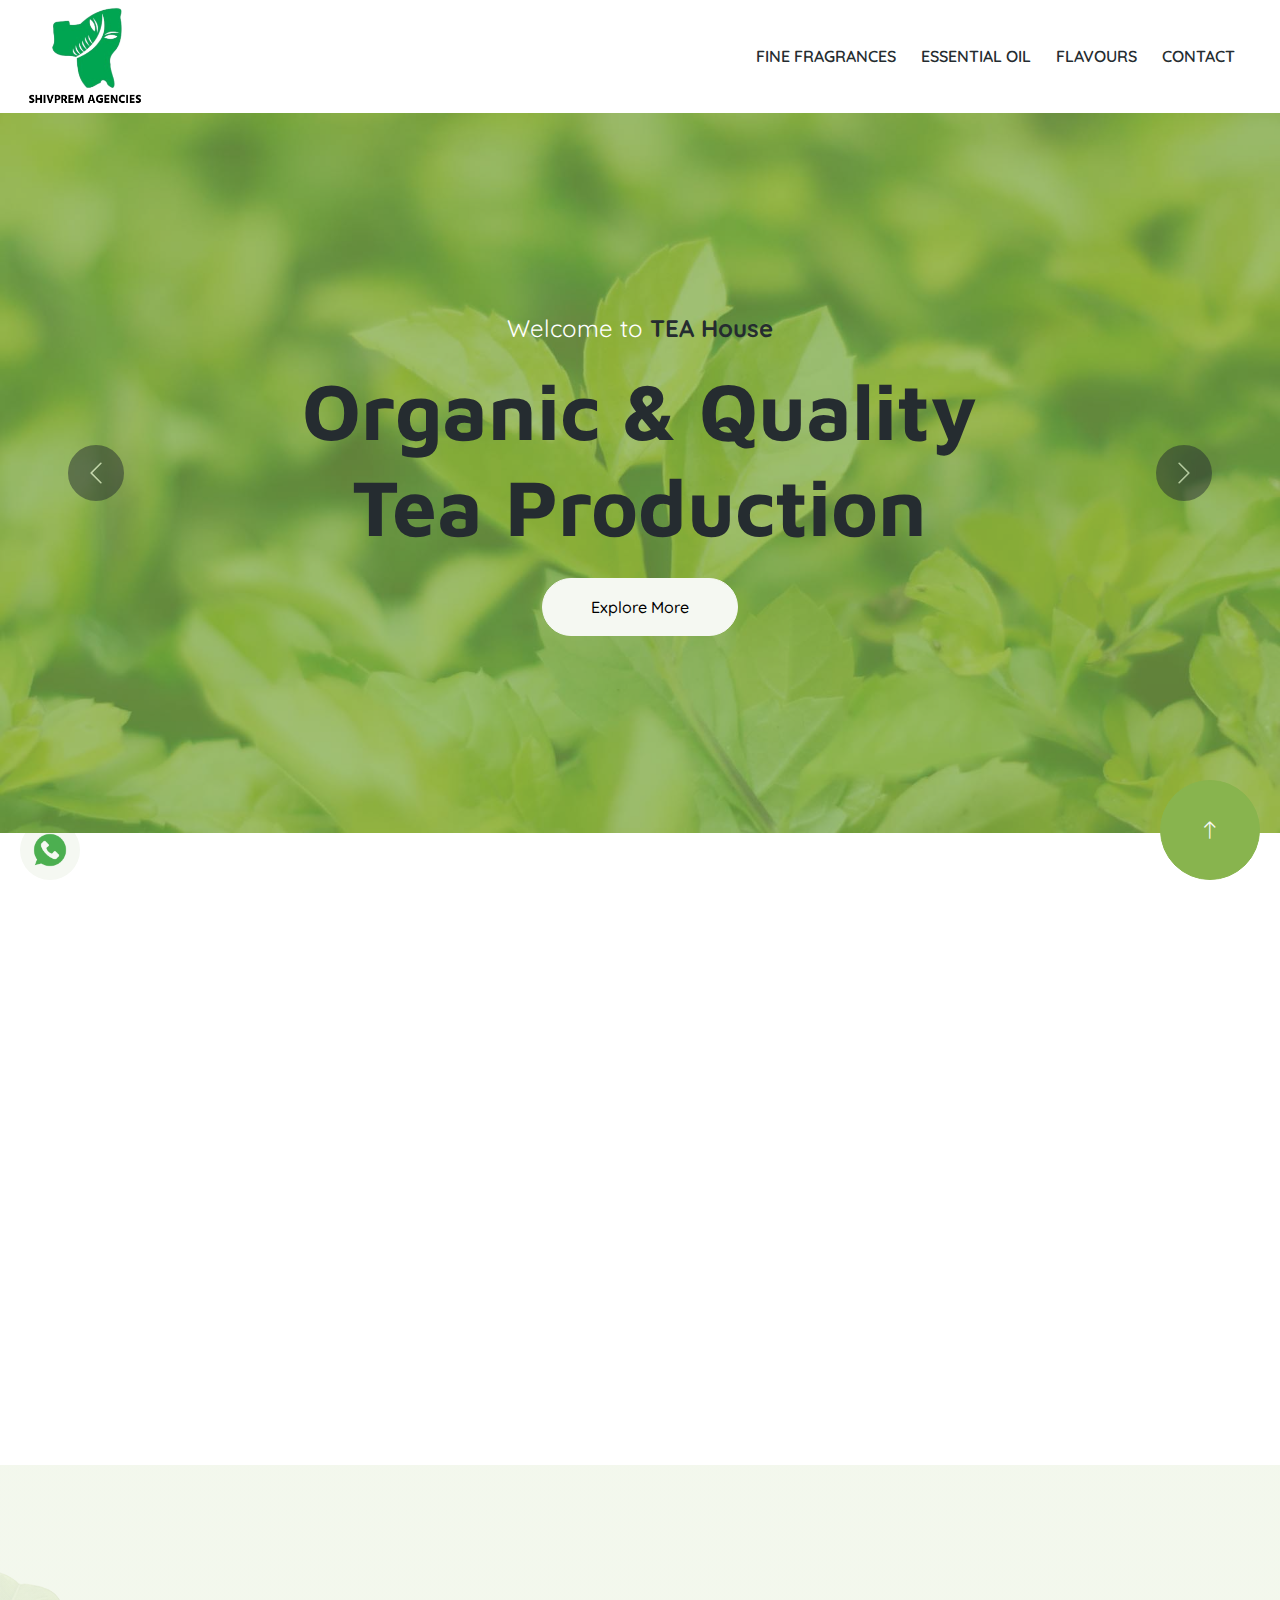
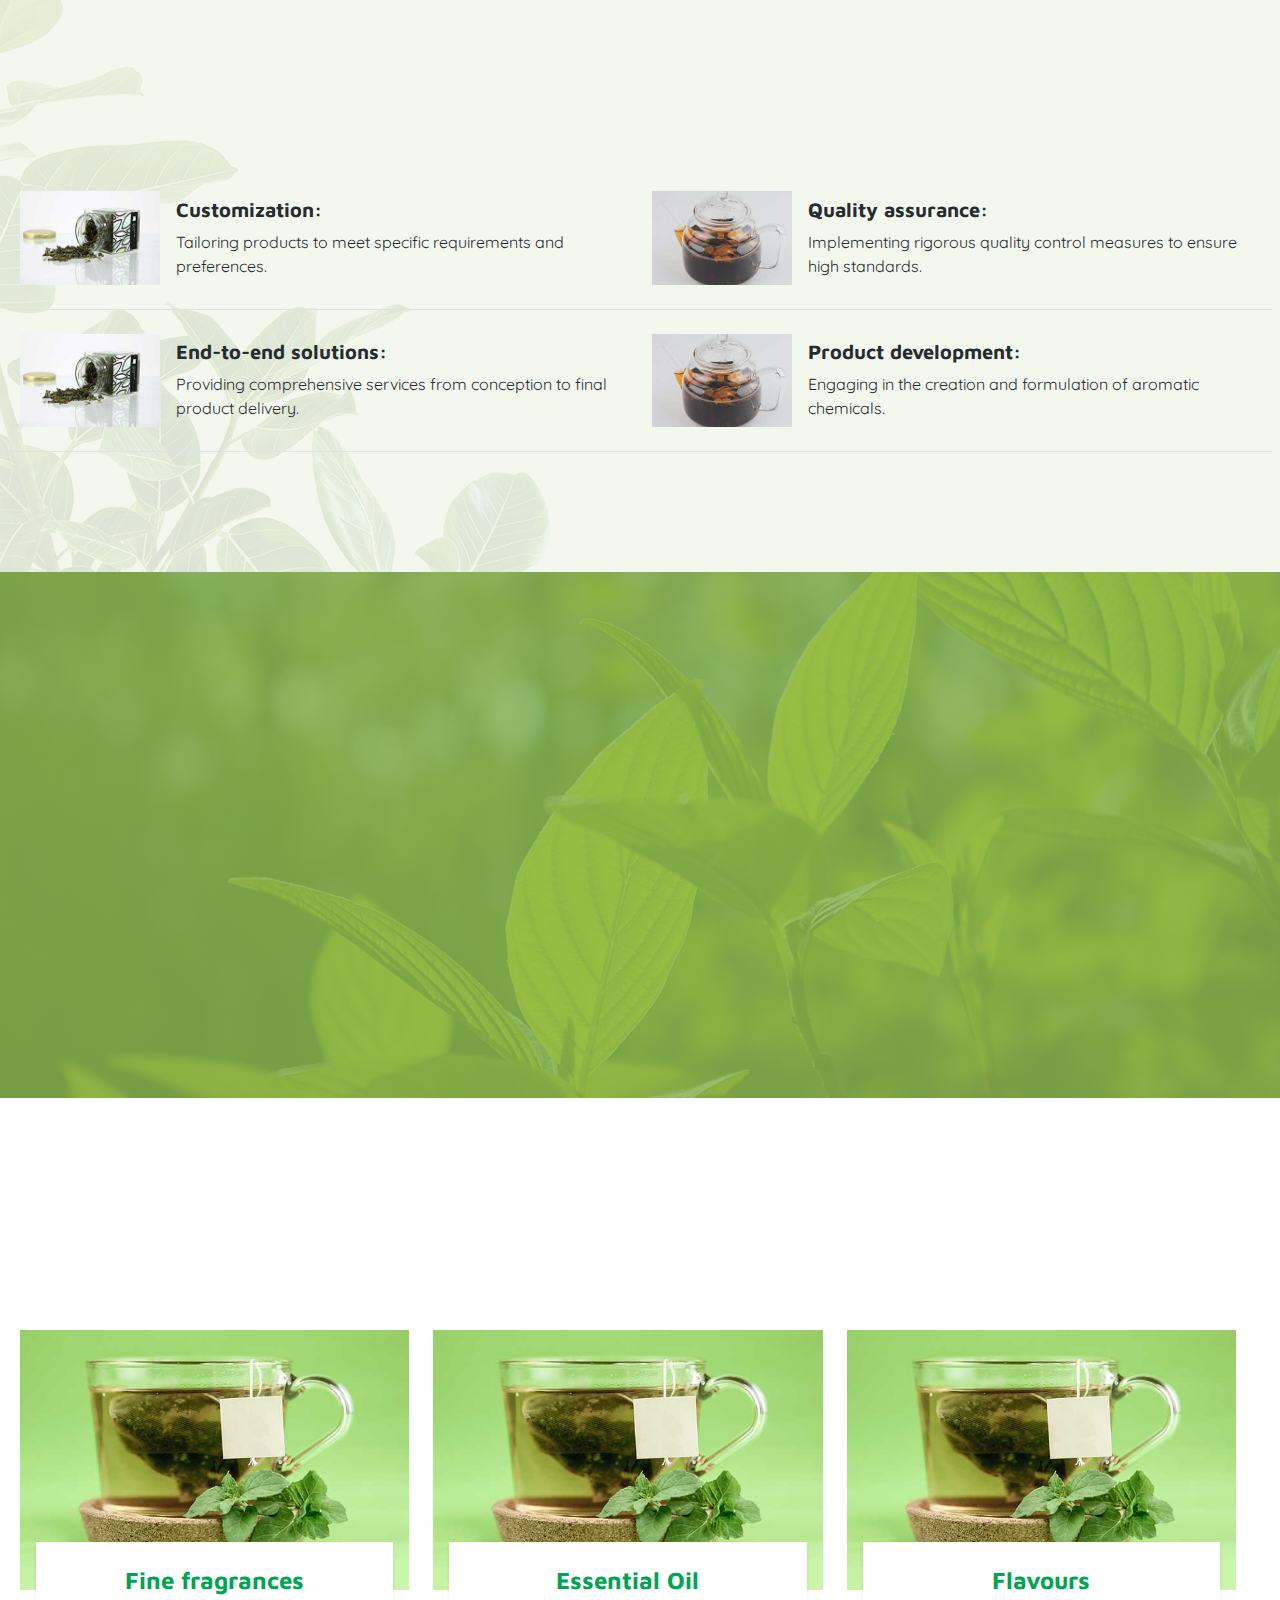
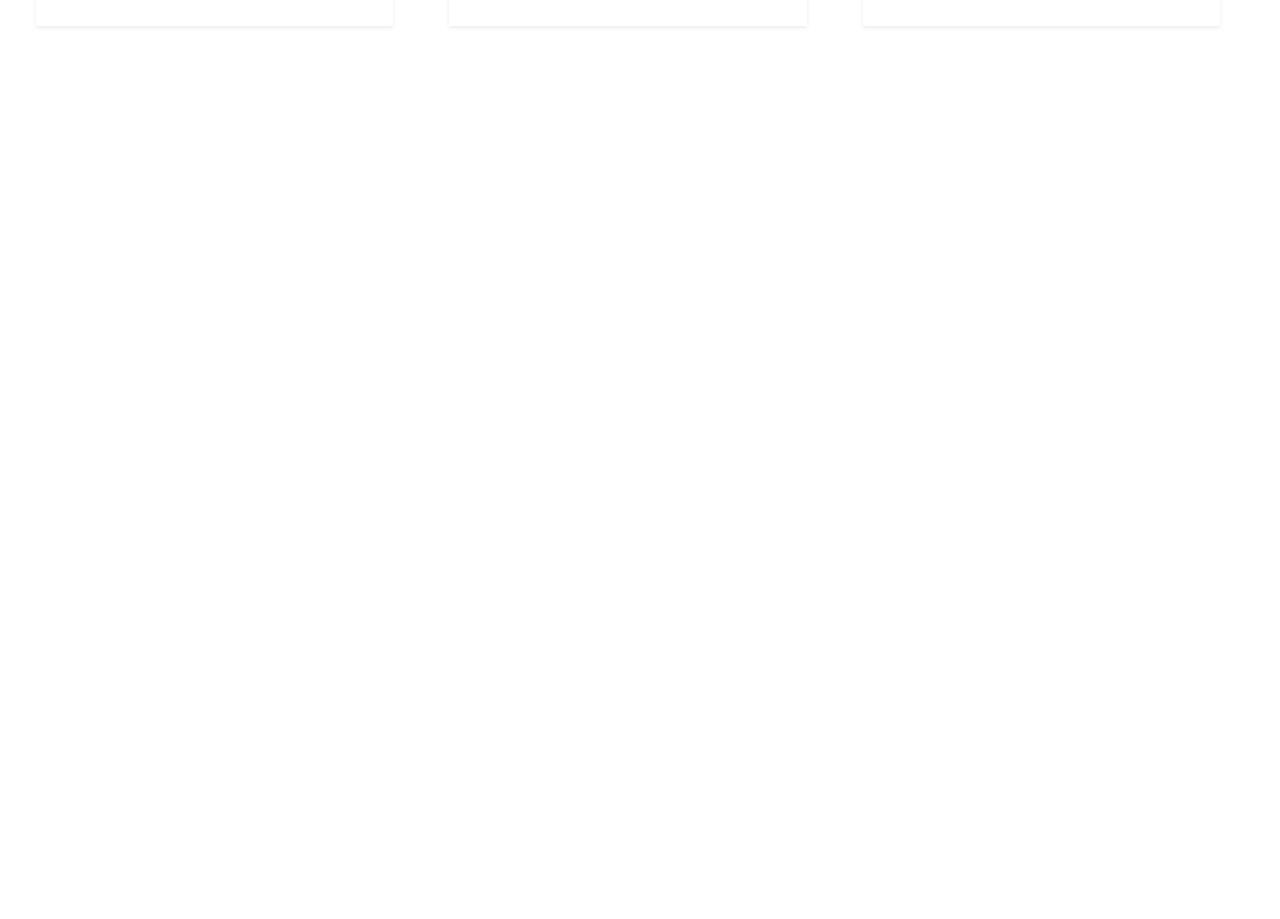
==== commit 950c921c: "small fixes" ====
--- a/index.html
+++ b/index.html
@@ -110,7 +110,7 @@
     <!-- Article End -->
 
     <!-- Products Start -->
-    <div class="container-fluid product py-5 my-5">
+    <div class="container-fluid product py-5 ">
         <div class="container py-5">
             <div class="section-title text-center mx-auto wow fadeInUp" data-wow-delay="0.1s" style="max-width: 600px;">
                 <p class="fs-5 fw-medium  text-primary">Our service</p>
@@ -172,10 +172,86 @@
         </div>
     </div>
     <!-- Products End -->
-
+<!-- Video Start -->
+<div class="container-fluid video mb-5">
+    <div class="container">
+        <div class="row g-0">
+            <div class=" py-5 wow fadeIn" data-wow-delay="0.1s">
+                <div class="py-5">
+                    <h1 class="display-6 mb-4">Our <span class="text-white">Expertise</span></h1>
+                    <!-- <h5 class="fw-normal lh-base  text-white mb-5">
+                            Tempor erat elitr rebum at clita. Diam dolor diam
+                            ipsum sit. Aliqu diam amet diam et eos. Clita erat ipsum et lorem et sit</h5> -->
+                    <div class="row">
+                        <div class="col-sm-6 col-lg-3 mt-3">
+                            <div class="">
+                                <div class="btn-lg-square bg-white text-primary rounded-circle mb-3">
+                                    <img src="img/laboratory.png" alt="">
+                                </div>
+                                <div class="">
+                                    <span class="text-dark fs-3 fw-bold">Composition</span>
+                                    <p>Developing exclusive compositions for every client and requirement</p>
+                                </div>
+                            </div>
+                        </div>
+                        <div class="col-sm-6 col-lg-3 mt-3">
+                            <div class="">
+                                <div class="btn-lg-square bg-white text-primary rounded-circle mb-3">
+                                    <img src="img/bowl.png" alt="">
+                                </div>
+                                <div class="">
+                                    <span class="text-dark fs-3 fw-bold">Blends</span>
+                                    <p>
+                                        Developing blends that have a certain masterful balance from our manufacturing tie-ups
+                                    </p>
+                                </div>
+                            </div>
+                        </div>
+                        <div class="col-sm-6 col-lg-3 mt-3">
+                            <div class="">
+                                <div class="btn-lg-square bg-white text-primary rounded-circle mb-3">
+                                    <img src="img/verified.png" alt="">
+                                </div>
+                                <div class="">
+                                    <span class="text-dark fs-3 fw-bold">Quality</span>
+                                    <p>
+                                        Top grades of extracts for essential oils
+                                    </p>
+                                </div>
+                            </div>
+                        </div>
+                        <div class="col-sm-6 col-lg-3 mt-3">
+                            <div class="">
+                                <div class="btn-lg-square bg-white text-primary rounded-circle mb-3">
+                                    <img src="img/laboratory.png" alt="">
+                                </div>
+                                <div class="">
+                                    <span class="text-dark fs-3 fw-bold">Raw Materials</span>
+                                    <p>
+                                        Sourcing the Best of Ingredients from the best companies 
+                                    </p>
+                                </div>
+                            </div>
+                        </div>
+                    </div>
+                    <!-- <a class="btn btn-light rounded-pill py-3 px-5" href="">Explore More</a> -->
+                </div>
+            </div>
+            <!-- <div class="col-lg-6 wow fadeIn" data-wow-delay="0.5s">
+                <div class="h-100 d-flex align-items-center justify-content-center" style="min-height: 300px;">
+                    <button type="button" class="btn-play" data-bs-toggle="modal"
+                        data-src="https://www.youtube.com/embed/DWRcNpR6Kdc" data-bs-target="#videoModal">
+                        <span></span>
+                    </button>
+                </div>
+            </div> -->
+        </div>
+    </div>
+</div>
+<!-- Video End -->
 
     <!-- About Start -->
-     <section class="we-deal-in">
+    <section class="we-deal-in">
         <div class="container-xxl py-5">
             <div class="container">
                 <div class="row">
@@ -197,18 +273,18 @@
                                 </div>
                             </a></div>
                         <div class="col-lg-4 col-sm-6 mt-5"><a href="" class="d-block product-item rounded">
-                            <div class="pro-img">
-                                <img src="img/product-1.jpg" class="w-100" alt="">
-                            </div>
+                                <div class="pro-img">
+                                    <img src="img/product-1.jpg" class="w-100" alt="">
+                                </div>
                                 <div class="bg-white shadow-sm text-center p-4 position-relative mt-n5 mx-3">
                                     <h4 class="text-primary">Essential Oil</h4>
                                     <!-- <span class="text-body">Implementing rigorous quality control measures to ensure high standards.</span> -->
                                 </div>
                             </a></div>
                         <div class="col-lg-4 col-sm-6 mt-5"><a href="" class="d-block product-item rounded">
-                            <div class="pro-img">
-                                <img src="img/product-1.jpg" class="w-100" alt="">
-                            </div>    
+                                <div class="pro-img">
+                                    <img src="img/product-1.jpg" class="w-100" alt="">
+                                </div>
                                 <div class="bg-white shadow-sm text-center p-4 position-relative mt-n5 mx-3">
                                     <h4 class="text-primary">Flavours</h4>
                                     <!-- <span class="text-body">Providing comprehensive services from conception to final product delivery.</span> -->
@@ -219,69 +295,11 @@
                 </div>
             </div>
         </div>
-     </section>
+    </section>
+
+    <!-- About End -->
+
     
-    <!-- About End -->
-
-    <!-- Video Start -->
-    <!-- <div class="container-fluid video my-5">
-        <div class="container">
-            <div class="row g-0">
-                <div class="col-lg-6 py-5 wow fadeIn" data-wow-delay="0.1s">
-                    <div class="py-5">
-                        <h1 class="display-6 mb-4">Tea is a drink of <span class="text-white">health</span> and <span
-                                class="text-white">beauty</span></h1>
-                        <h5 class="fw-normal lh-base  text-white mb-5">Tempor erat elitr rebum at clita. Diam dolor diam
-                            ipsum sit. Aliqu diam amet diam et eos. Clita erat ipsum et lorem et sit</h5>
-                        <div class="row g-4 mb-5">
-                            <div class="col-sm-6">
-                                <div class="d-flex align-items-center">
-                                    <div class="flex-shrink-0 btn-lg-square bg-white text-primary rounded-circle me-3">
-                                        <i class="fa fa-check"></i>
-                                    </div>
-                                    <span class="text-dark">Great tea assortment</span>
-                                </div>
-                            </div>
-                            <div class="col-sm-6">
-                                <div class="d-flex align-items-center">
-                                    <div class="flex-shrink-0 btn-lg-square bg-white text-primary rounded-circle me-3">
-                                        <i class="fa fa-check"></i>
-                                    </div>
-                                    <span class="text-dark">Spices & additives</span>
-                                </div>
-                            </div>
-                            <div class="col-sm-6">
-                                <div class="d-flex align-items-center">
-                                    <div class="flex-shrink-0 btn-lg-square bg-white text-primary rounded-circle me-3">
-                                        <i class="fa fa-check"></i>
-                                    </div>
-                                    <span class="text-dark">Unique accessories</span>
-                                </div>
-                            </div>
-                            <div class="col-sm-6">
-                                <div class="d-flex align-items-center">
-                                    <div class="flex-shrink-0 btn-lg-square bg-white text-primary rounded-circle me-3">
-                                        <i class="fa fa-check"></i>
-                                    </div>
-                                    <span class="text-dark">Good for health & beauty</span>
-                                </div>
-                            </div>
-                        </div>
-                        <a class="btn btn-light rounded-pill py-3 px-5" href="">Explore More</a>
-                    </div>
-                </div>
-                <div class="col-lg-6 wow fadeIn" data-wow-delay="0.5s">
-                    <div class="h-100 d-flex align-items-center justify-content-center" style="min-height: 300px;">
-                        <button type="button" class="btn-play" data-bs-toggle="modal"
-                            data-src="https://www.youtube.com/embed/DWRcNpR6Kdc" data-bs-target="#videoModal">
-                            <span></span>
-                        </button>
-                    </div>
-                </div>
-            </div>
-        </div>
-    </div> -->
-    <!-- Video End -->
 
 
     <!-- Video Modal Start -->
--- a/css/style.css
+++ b/css/style.css
@@ -14,11 +14,20 @@
 .back-to-top {
     position: fixed;
     display: none;
-    right: 30px;
-    bottom: 30px;
+    right: 20px;
+    bottom: 20px;
     z-index: 99;
 }
-
+.whatsapp{
+    max-width: 60px;
+    height: 60px;
+    padding: 10px;
+    background-color: var(--light);
+    border-radius: 50%;
+    position: fixed;
+    left: 20px;
+    bottom: 20px;
+}
 .fw-medium {
     font-weight: 600;
 }
@@ -89,8 +98,12 @@
 }
 
 .btn-lg-square {
-    width: 48px;
-    height: 48px;
+    width: 100px;
+    height: 100px;
+    padding: 20px !important;
+}
+.btn-lg-square img{
+    width: 100%;
 }
 
 .btn-square,
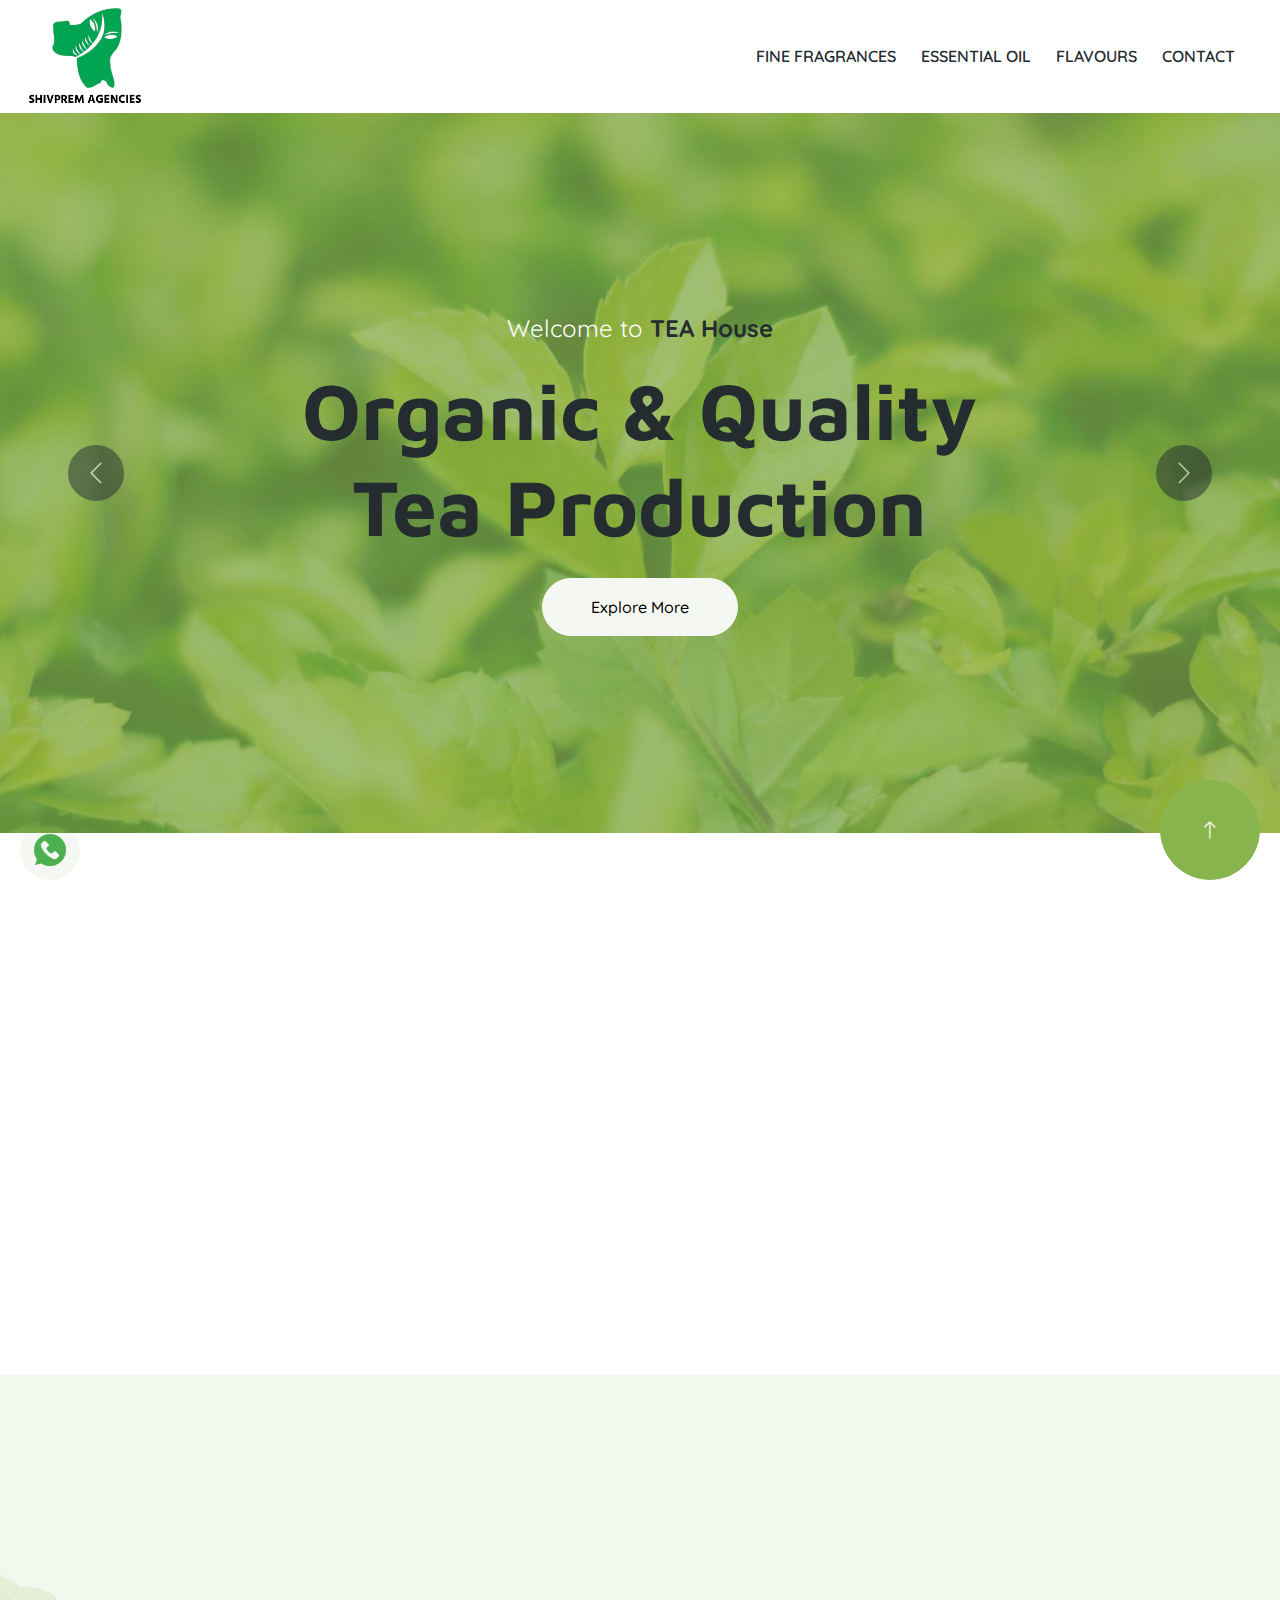
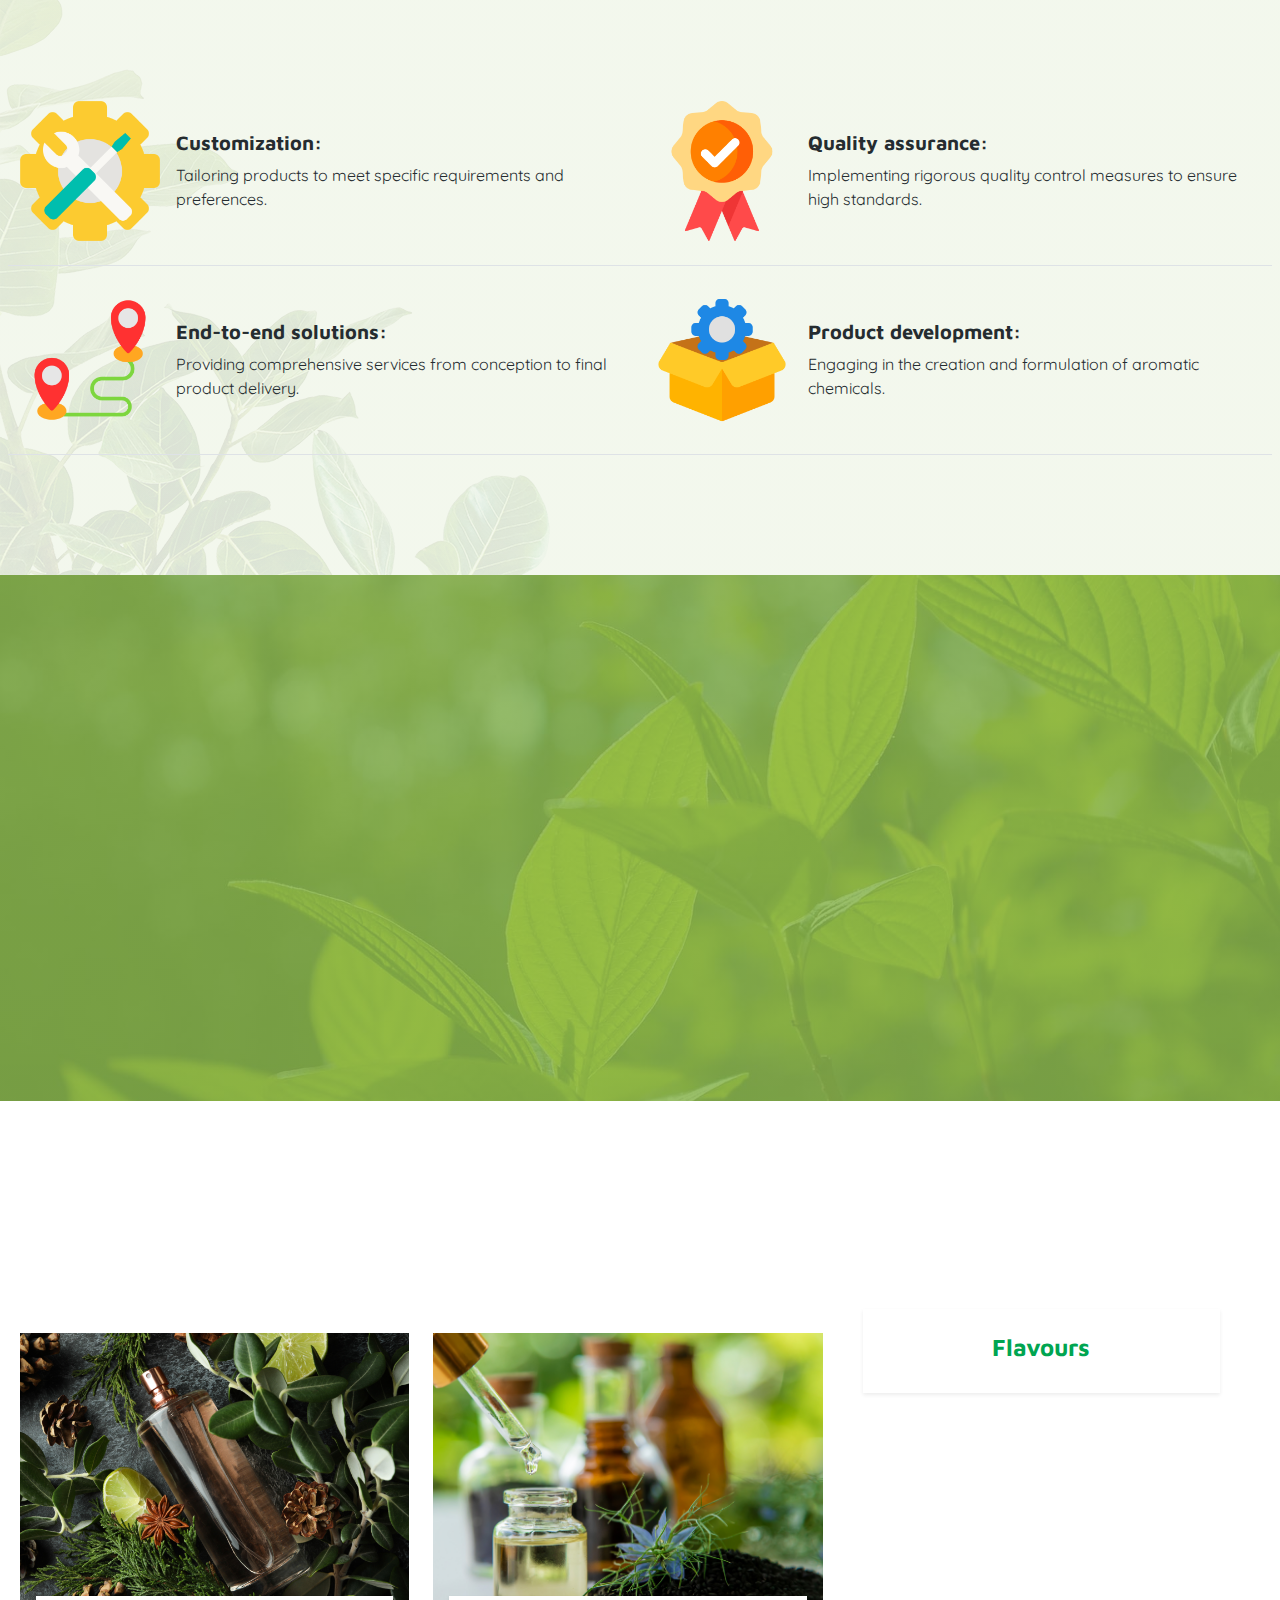
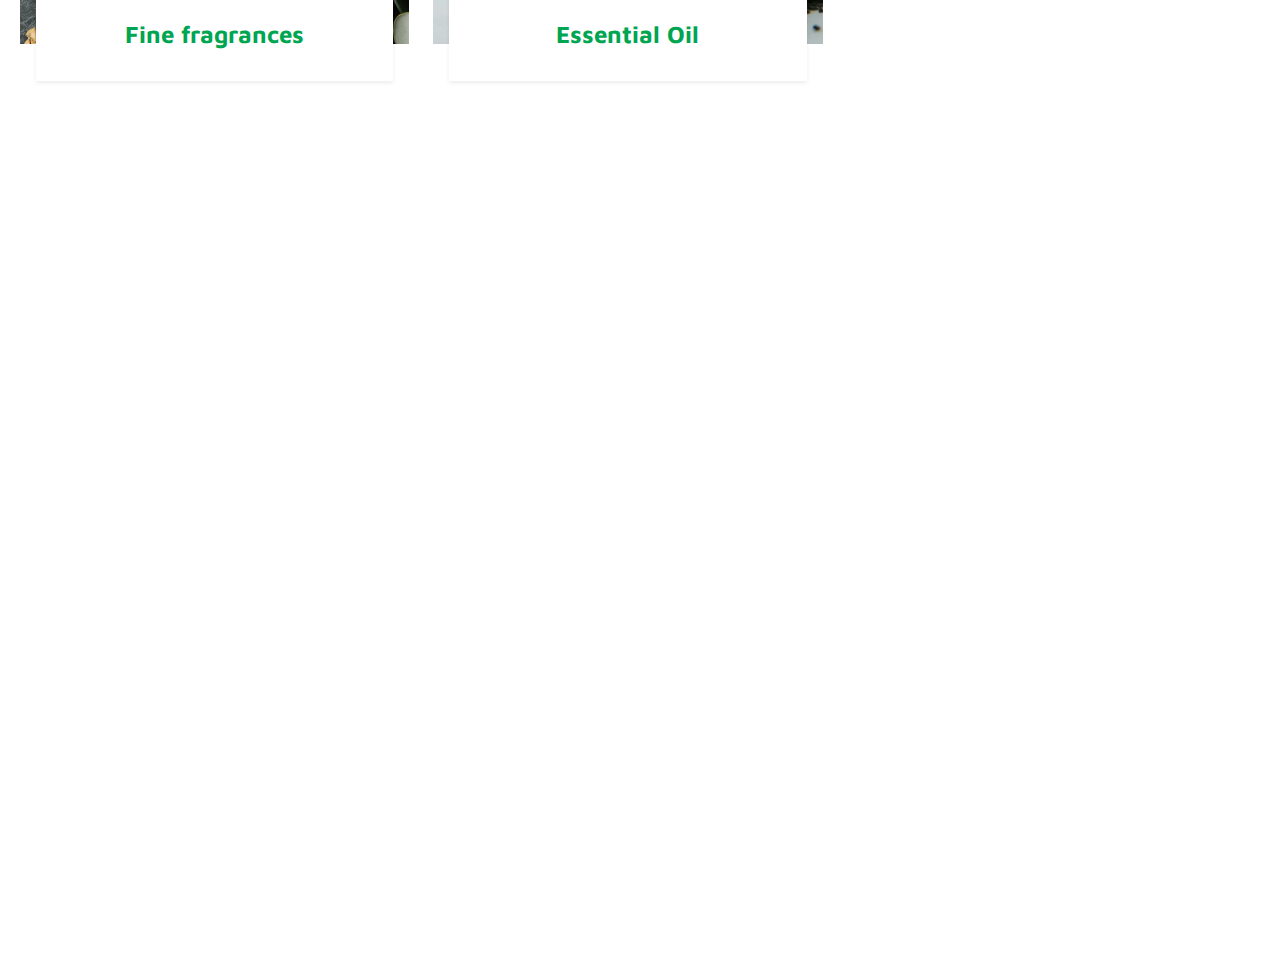
==== commit b89c986d: "seconst mai dekh" ====
--- a/index.html
+++ b/index.html
@@ -120,7 +120,7 @@
                 <div class="col-md-6">
                     <div class="row align-items-center g-3 mb-4">
                         <div class="col-sm-4 col-lg-3">
-                            <img class="img-fluid bg-white w-100" src="img/about-5.jpg" alt="">
+                            <img class="img-fluid w-100" src="img/product/customization.png" alt="">
                         </div>
                         <div class="col-sm-8 col-lg-9">
                             <h5>Customization: </h5>
@@ -133,7 +133,7 @@
                 <div class="col-md-6">
                     <div class="row align-items-center g-3 mb-4">
                         <div class="col-sm-4 col-lg-3">
-                            <img class="img-fluid bg-white w-100" src="img/about-6.jpg" alt="">
+                            <img class="img-fluid w-100" src="img/product/badge.png" alt="">
                         </div>
                         <div class="col-sm-8 col-lg-9">
                             <h5>Quality assurance: </h5>
@@ -146,7 +146,7 @@
                 <div class="col-md-6">
                     <div class="row align-items-center g-3 mb-4">
                         <div class="col-sm-4 col-lg-3">
-                            <img class="img-fluid bg-white w-100" src="img/about-5.jpg" alt="">
+                            <img class="img-fluid w-100" src="img/product/end-to-end.png" alt="">
                         </div>
                         <div class="col-sm-8 col-lg-9">
                             <h5>End-to-end solutions: </h5>
@@ -159,7 +159,7 @@
                 <div class="col-md-6">
                     <div class="row align-items-center g-3 mb-4">
                         <div class="col-sm-4 col-lg-3">
-                            <img class="img-fluid bg-white w-100" src="img/about-6.jpg" alt="">
+                            <img class="img-fluid w-100" src="img/product/product.png" alt="">
                         </div>
                         <div class="col-sm-8 col-lg-9">
                             <h5>Product development:</h5>
@@ -264,7 +264,7 @@
                     <div class="row">
                         <div class="col-lg-4 col-sm-6 mt-5"><a href="" class="d-block product-item rounded">
                                 <div class="pro-img">
-                                    <img src="img/product-1.jpg" class="w-100" alt="">
+                                    <img src="img/product/fine-fragrance.jpg" class="w-100" alt="">
                                 </div>
                                 <div class="bg-white shadow-sm text-center p-4 position-relative mt-n5 mx-3">
                                     <h4 class="text-primary">Fine fragrances</h4>
@@ -274,7 +274,7 @@
                             </a></div>
                         <div class="col-lg-4 col-sm-6 mt-5"><a href="" class="d-block product-item rounded">
                                 <div class="pro-img">
-                                    <img src="img/product-1.jpg" class="w-100" alt="">
+                                    <img src="img/product/essential-oil.jpg" class="w-100" alt="">
                                 </div>
                                 <div class="bg-white shadow-sm text-center p-4 position-relative mt-n5 mx-3">
                                     <h4 class="text-primary">Essential Oil</h4>
@@ -283,7 +283,7 @@
                             </a></div>
                         <div class="col-lg-4 col-sm-6 mt-5"><a href="" class="d-block product-item rounded">
                                 <div class="pro-img">
-                                    <img src="img/product-1.jpg" class="w-100" alt="">
+                                    <img src="img/product/flavour.jpg" class="w-100" alt="">
                                 </div>
                                 <div class="bg-white shadow-sm text-center p-4 position-relative mt-n5 mx-3">
                                     <h4 class="text-primary">Flavours</h4>
